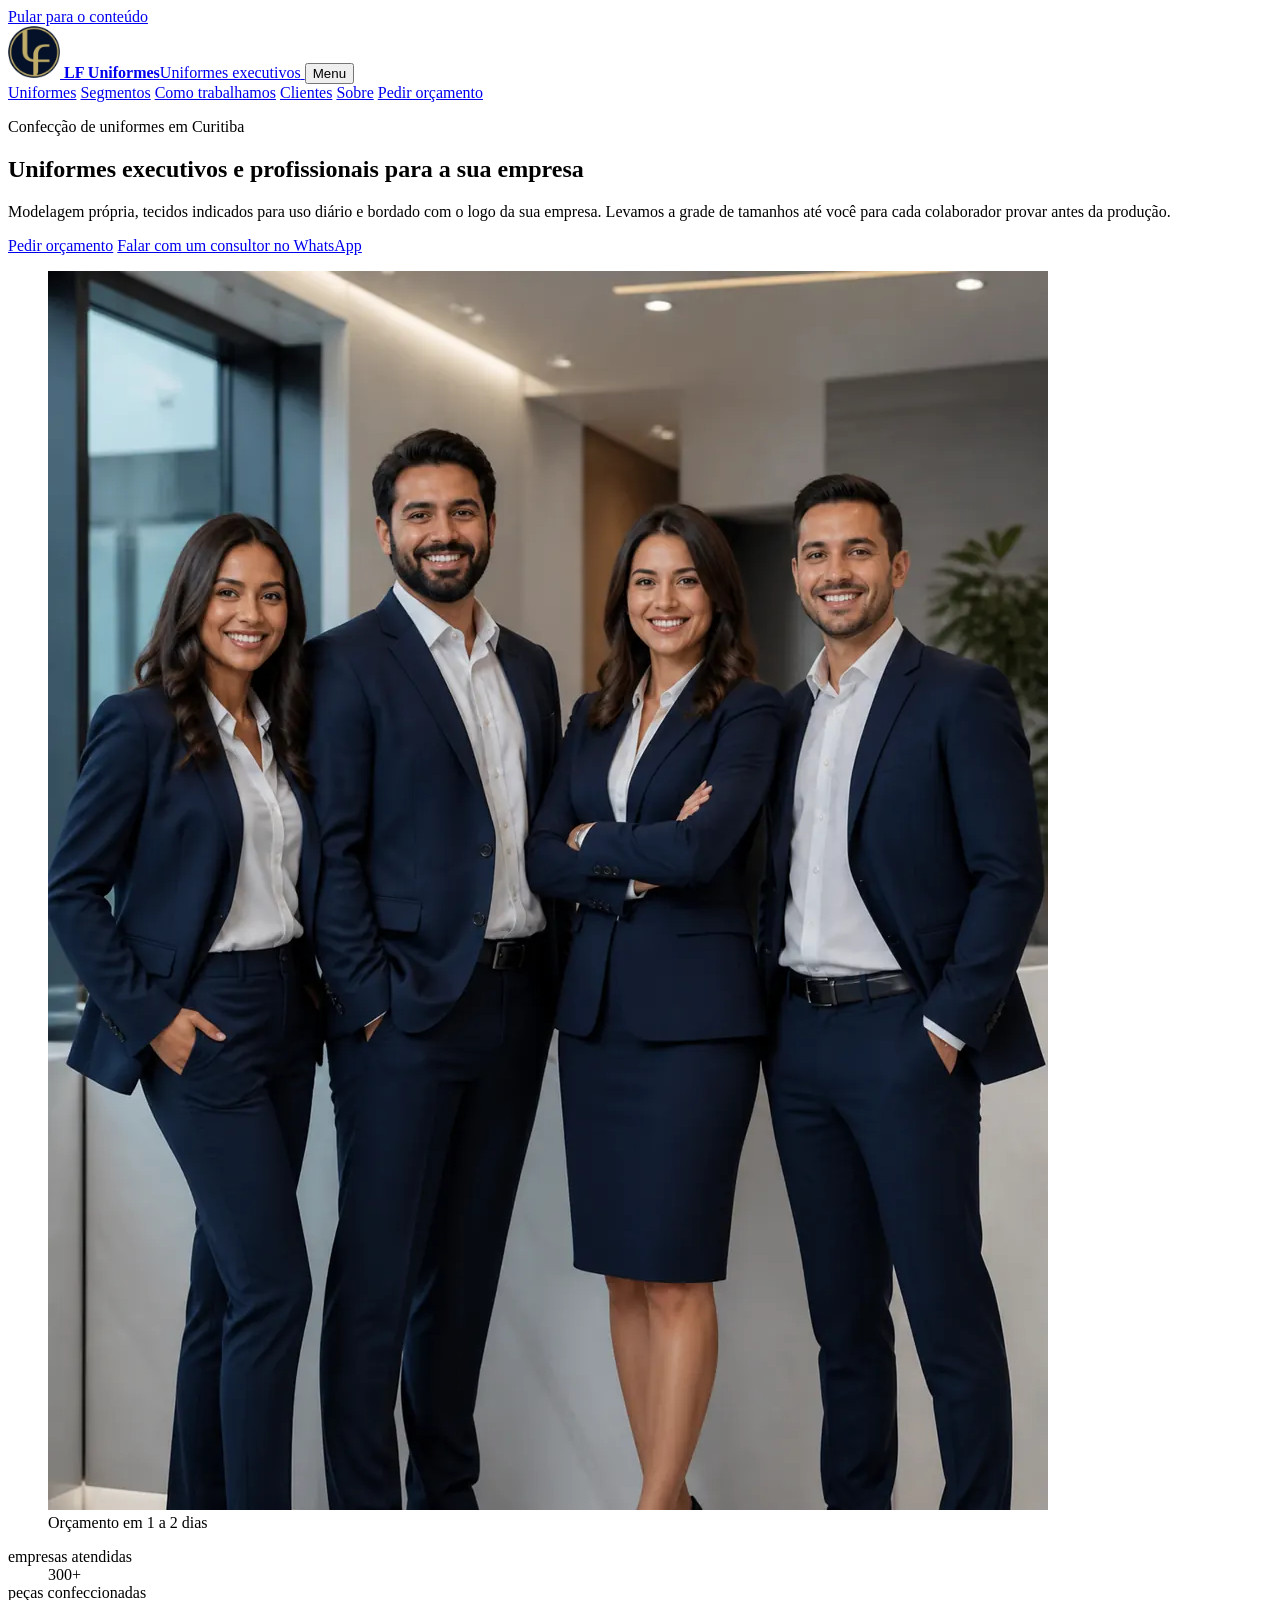
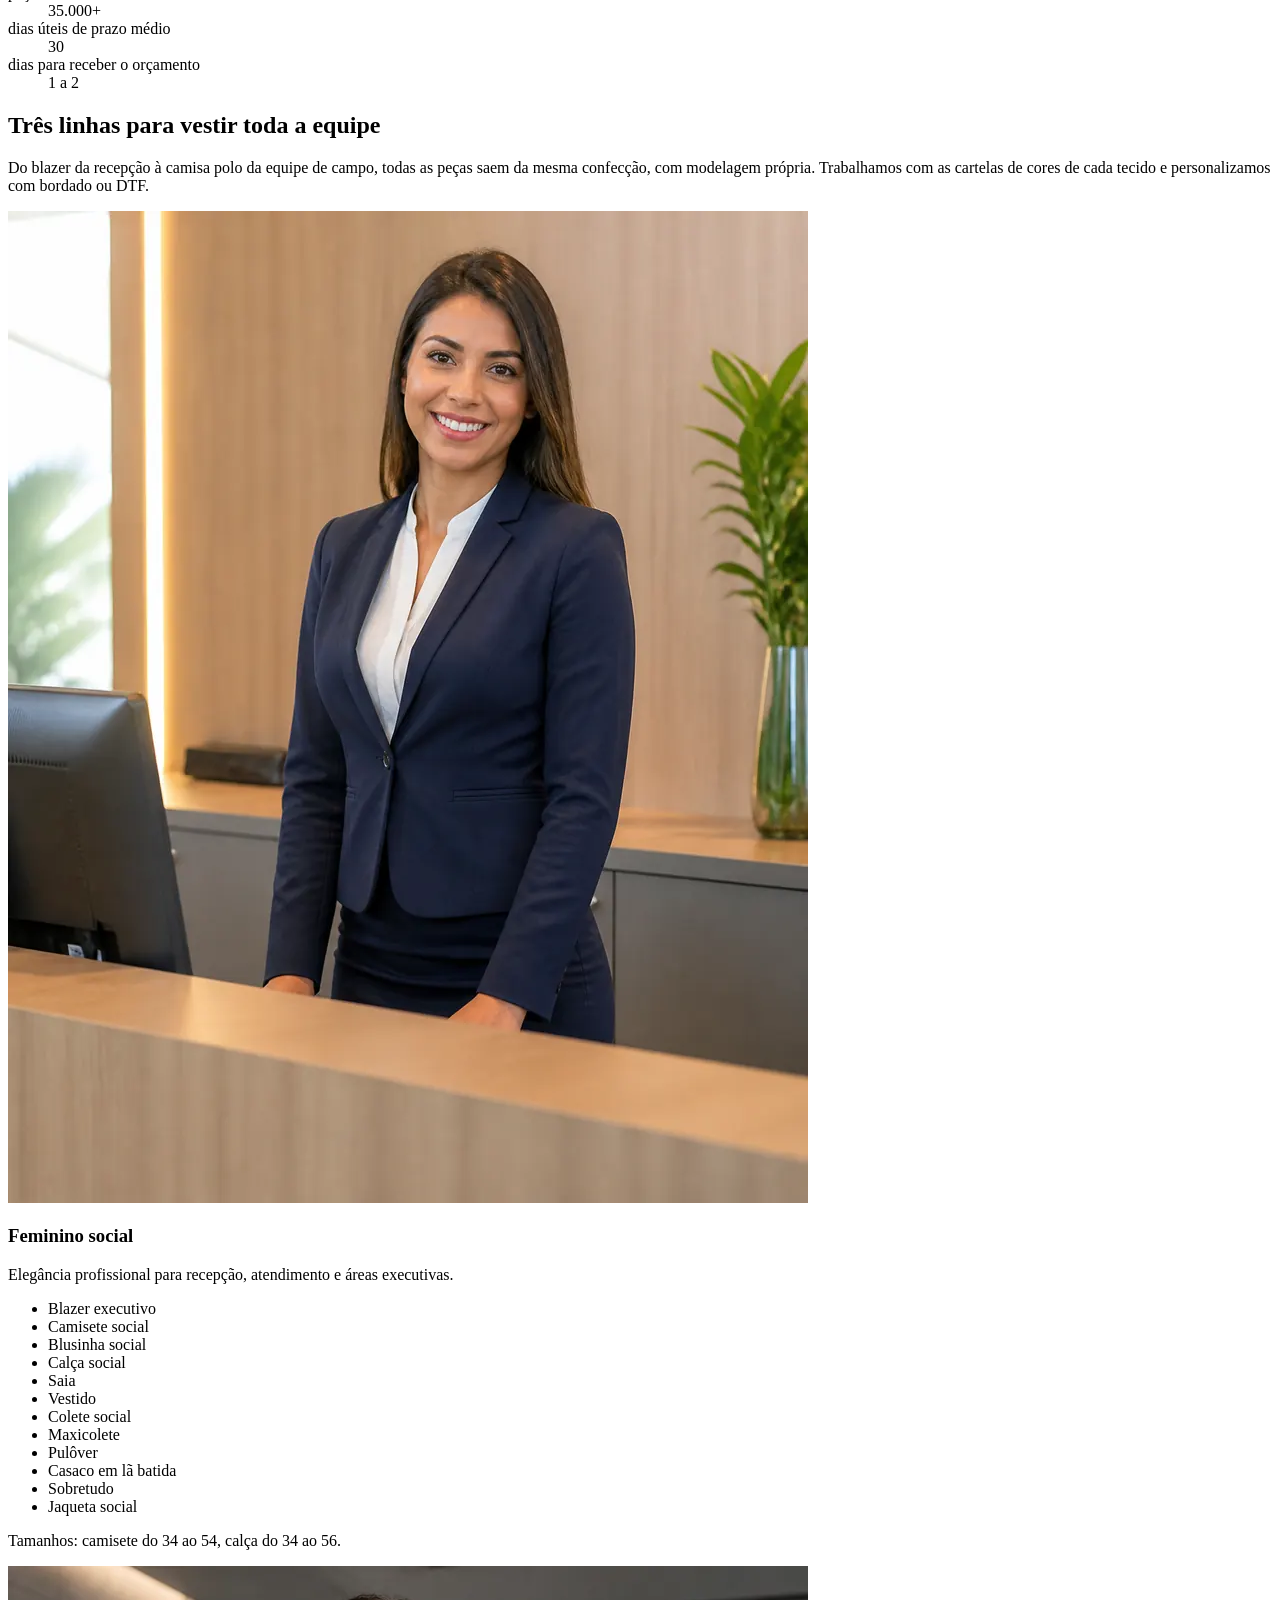
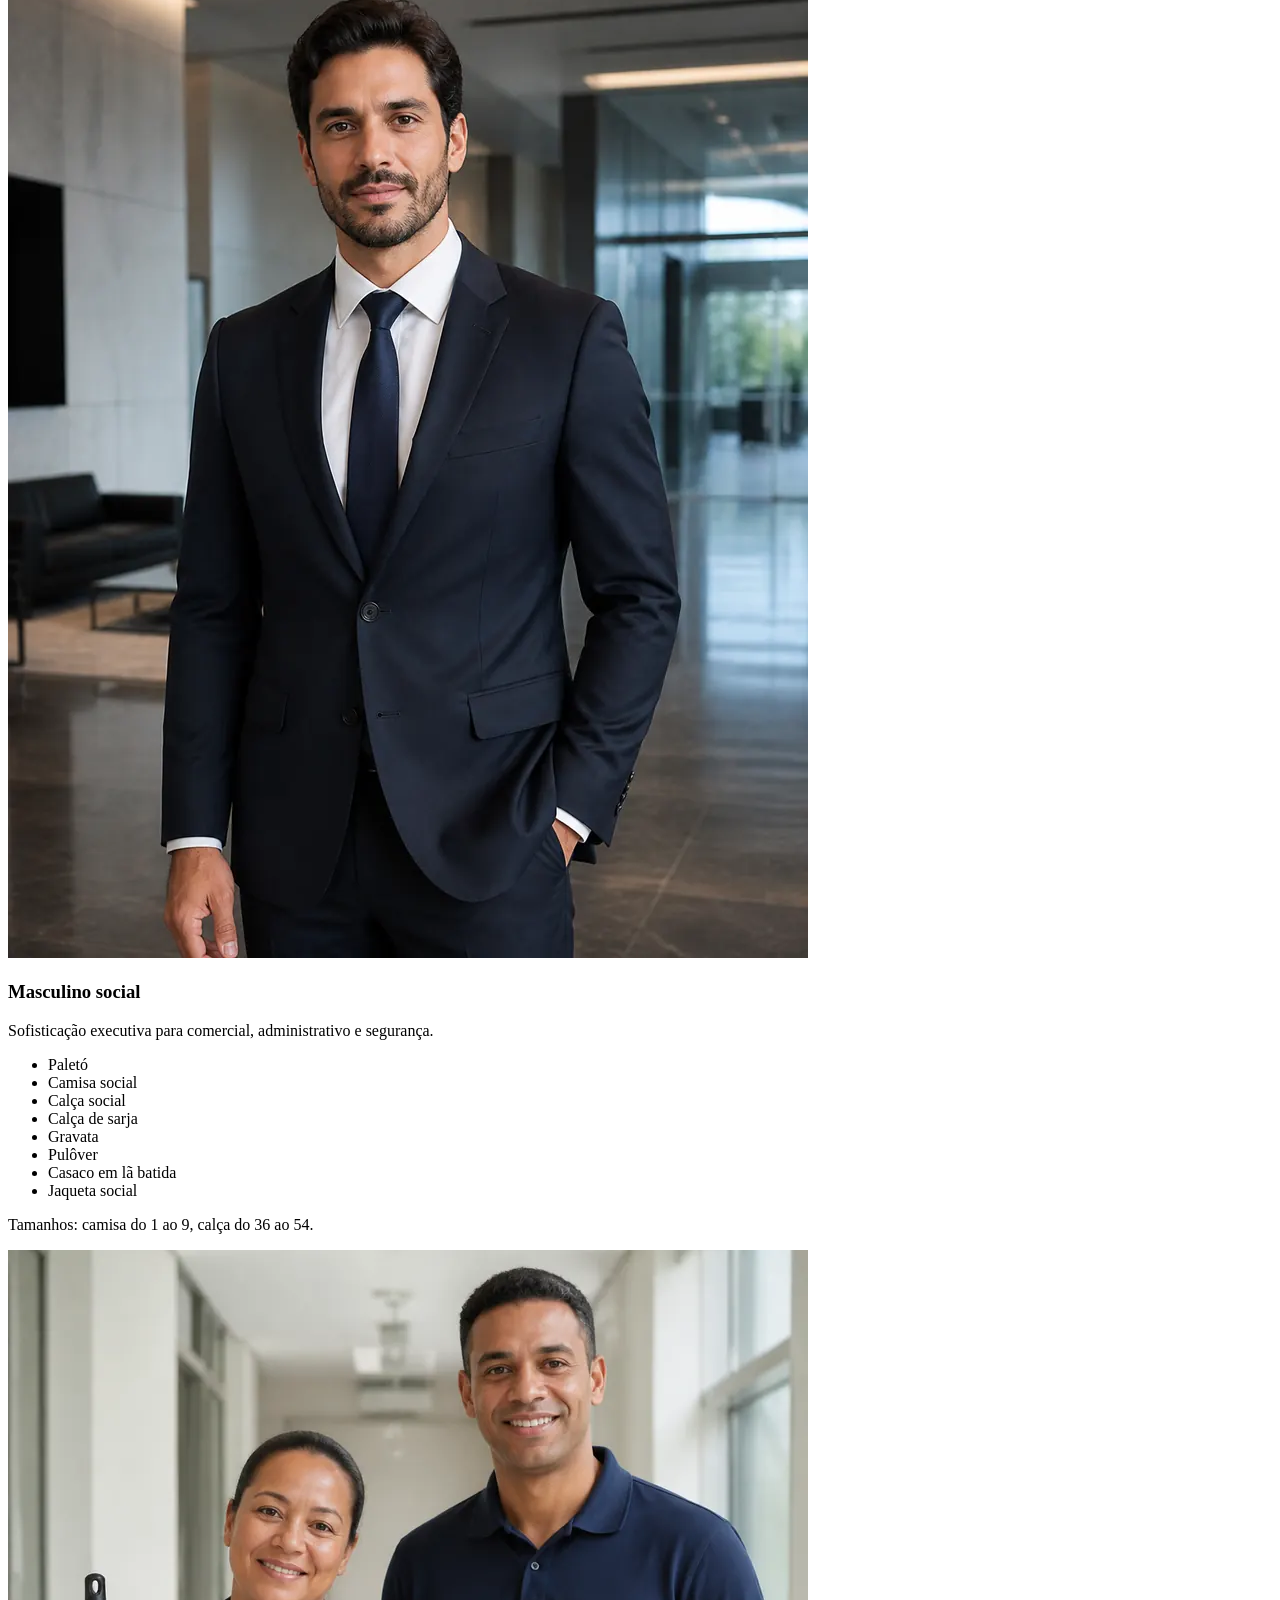
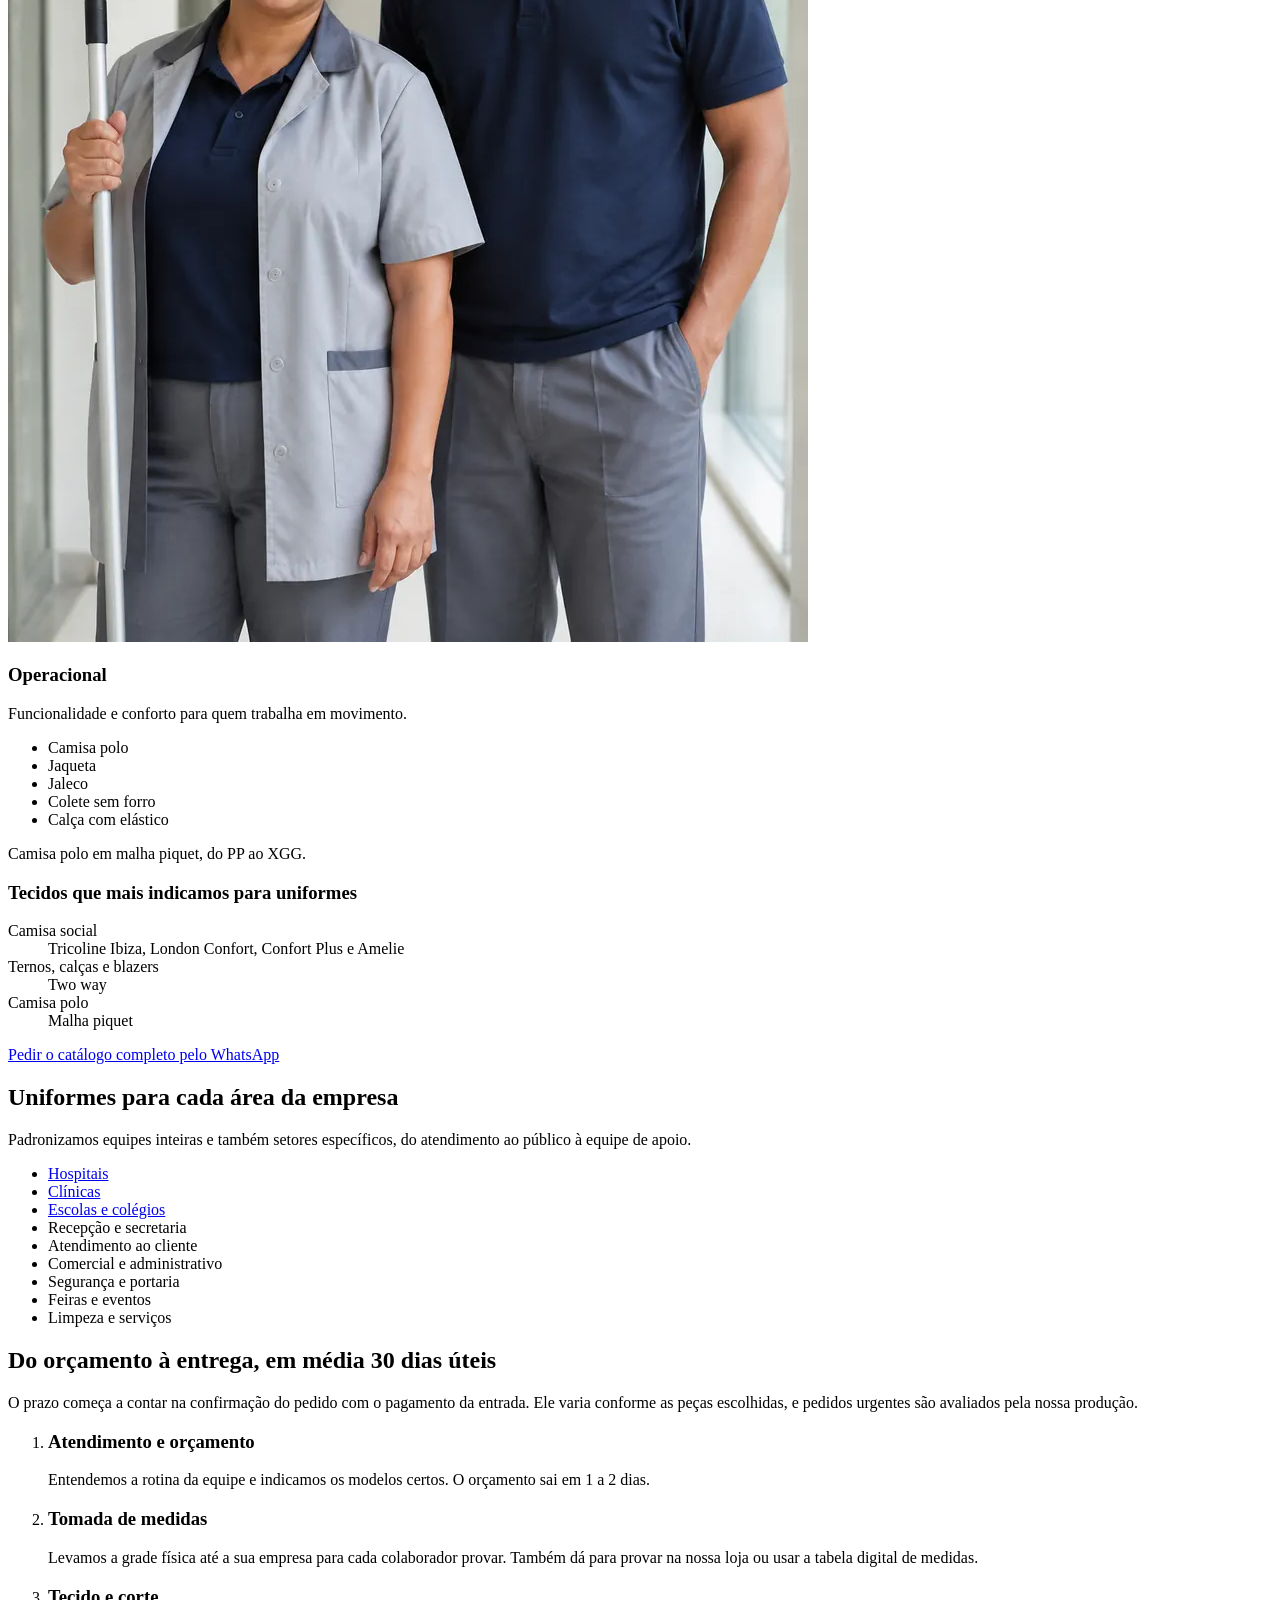
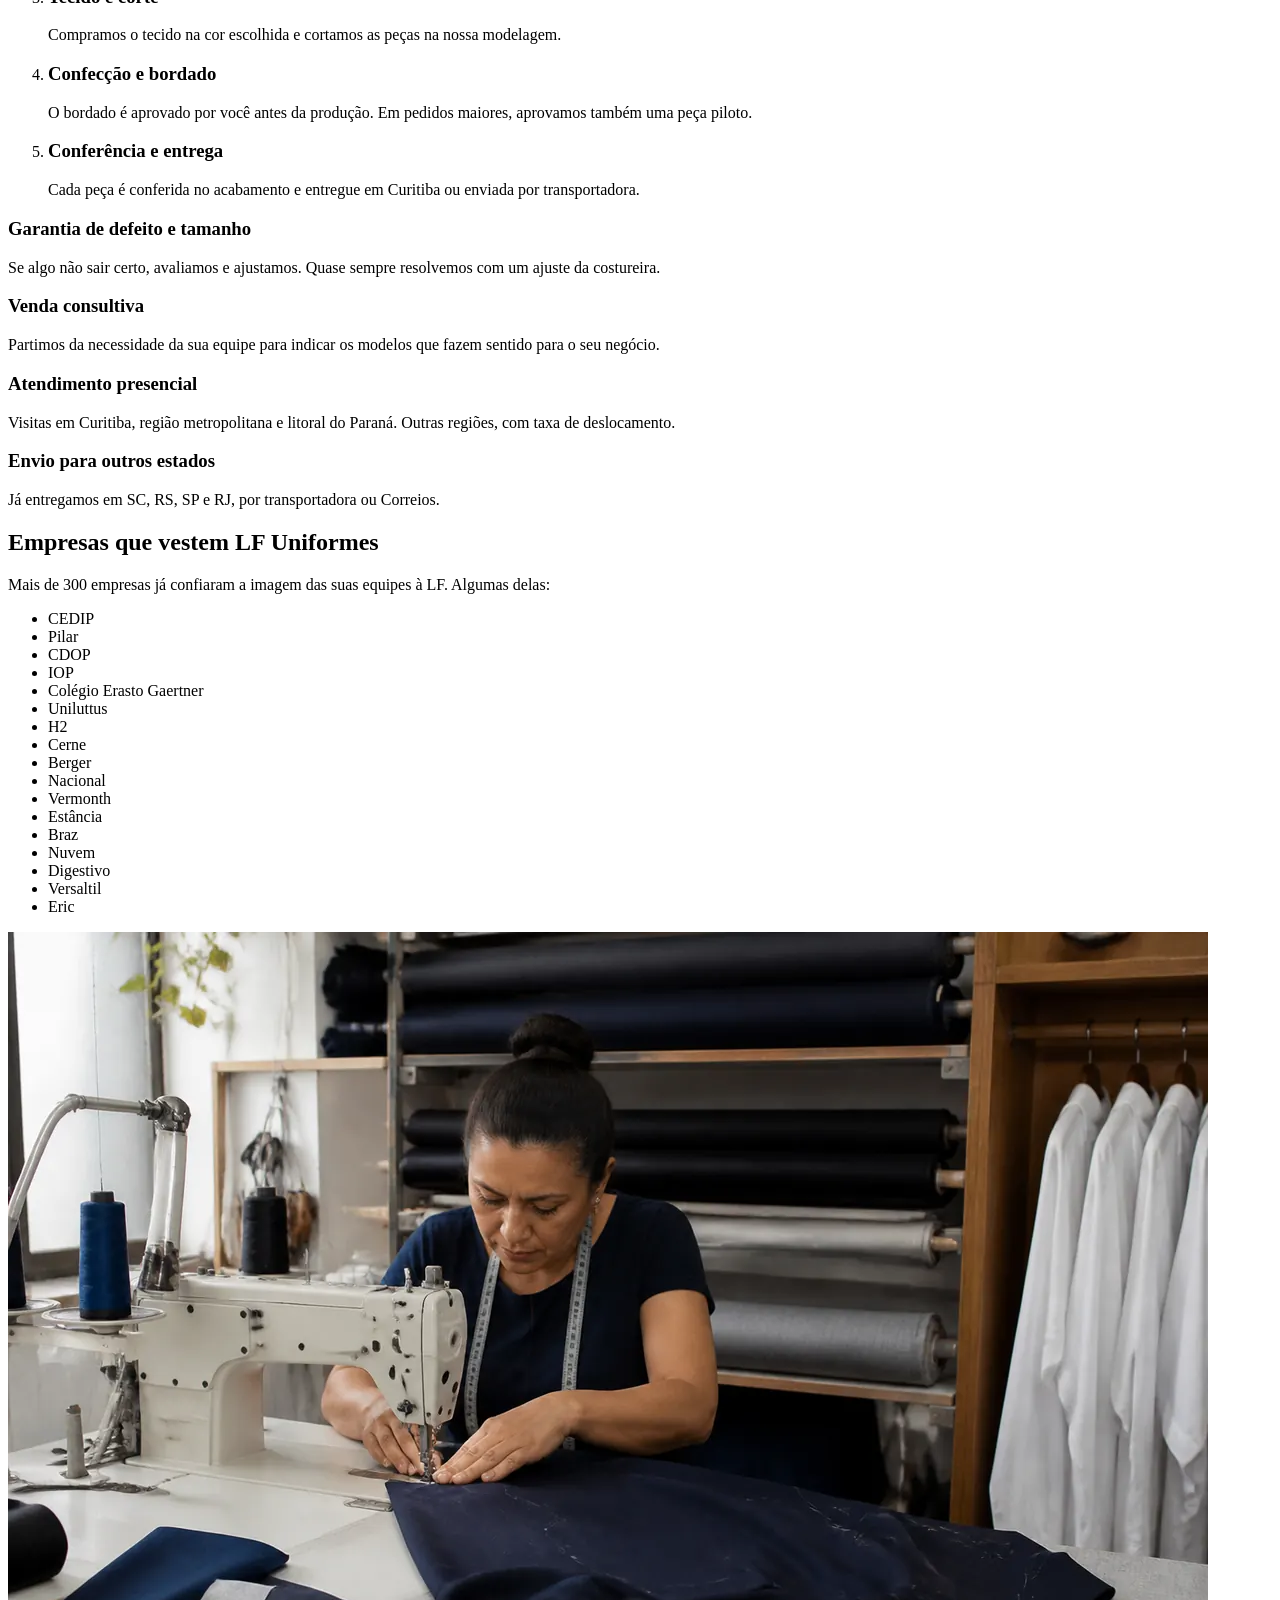
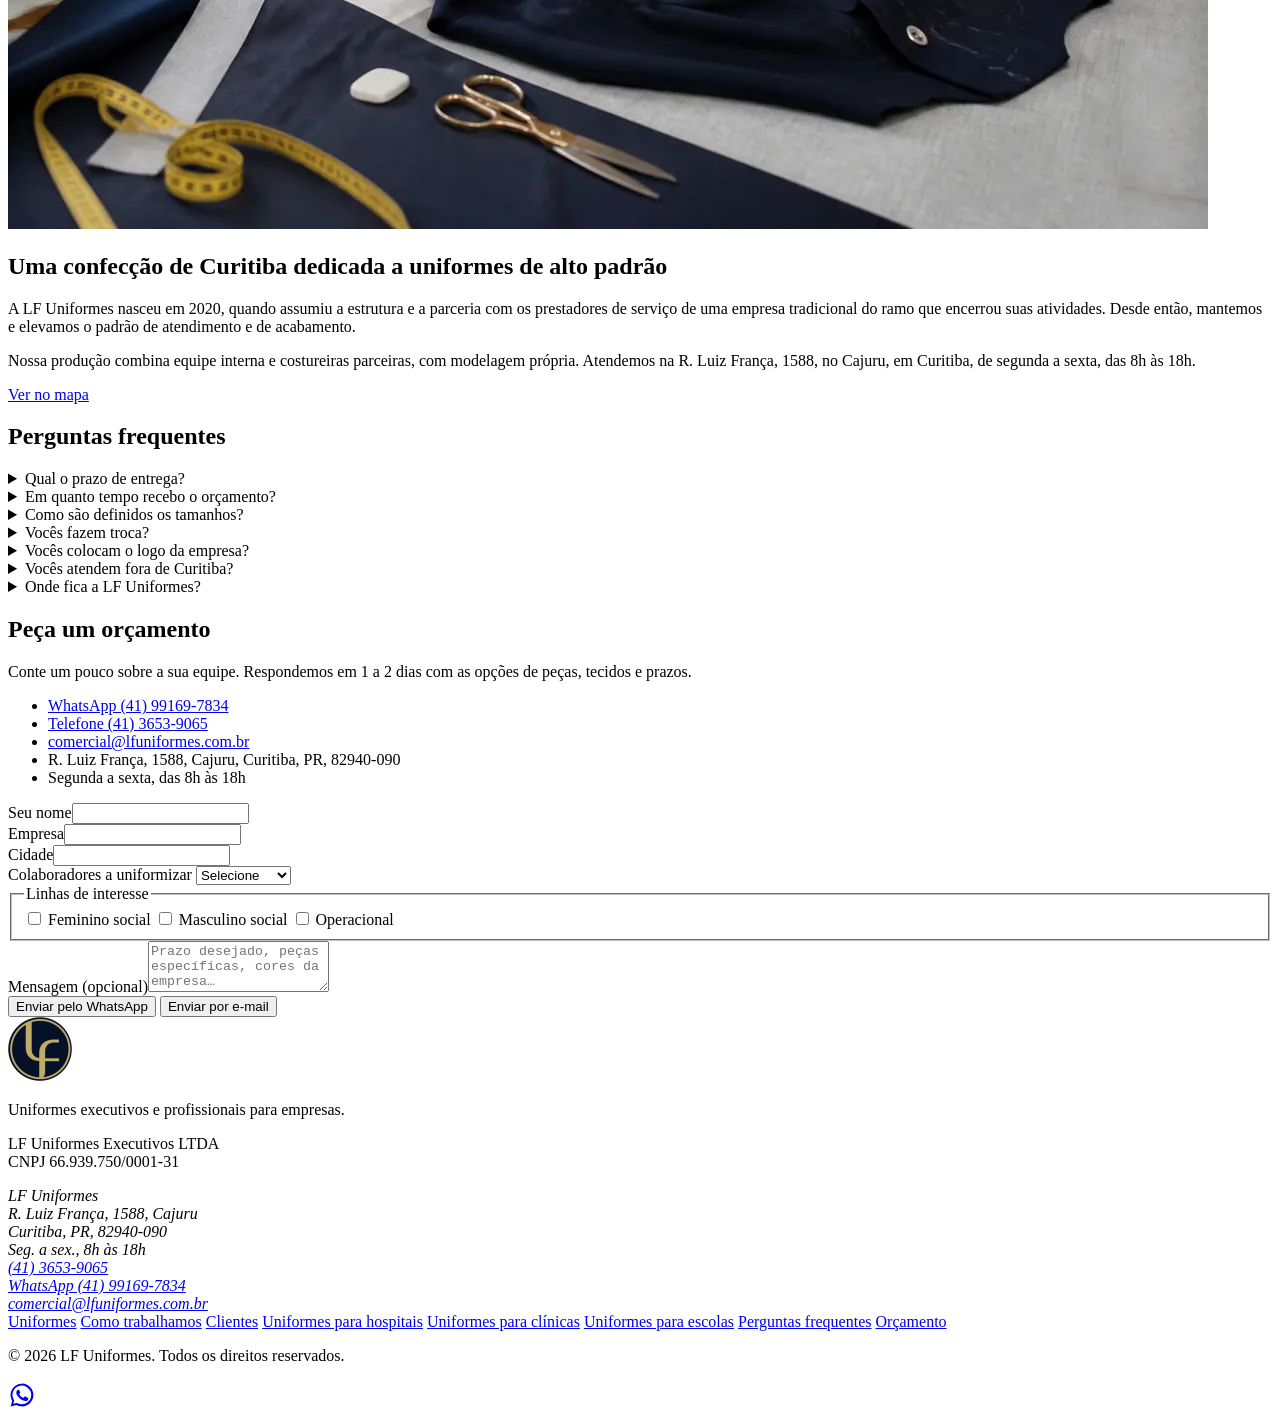
==== site/index.html @ befb83f8 "Código-fonte do site LF Uniformes e geradores - site/: fonte da home (HTML, CSS, JS, imagens) - gera" ====
<!DOCTYPE html>
<html lang="pt-BR">
<head>
  <meta charset="utf-8">
  <meta name="viewport" content="width=device-width, initial-scale=1">
  <title>Uniformes Executivos e Profissionais em Curitiba | LF Uniformes</title>
  <meta name="description" content="Confecção de uniformes executivos e profissionais em Curitiba. Modelagem própria, bordado com prova, medidas tiradas na sua empresa e prazo médio de 30 dias úteis. Orçamento em 1 a 2 dias.">
  <link rel="canonical" href="https://lfuniformes.com.br/">
  <meta name="robots" content="index, follow, max-image-preview:large">
  <meta name="theme-color" content="#051129">

  <meta property="og:type" content="website">
  <meta property="og:locale" content="pt_BR">
  <meta property="og:site_name" content="LF Uniformes">
  <meta property="og:url" content="https://lfuniformes.com.br/">
  <meta property="og:title" content="LF Uniformes | Uniformes executivos e profissionais em Curitiba">
  <meta property="og:description" content="Uniformes sociais e operacionais com modelagem própria e bordado. Medidas tiradas na sua empresa e orçamento em 1 a 2 dias.">
  <meta property="og:image" content="https://lfuniformes.com.br/img/og-image.jpg">
  <meta property="og:image:width" content="1200">
  <meta property="og:image:height" content="630">
  <meta name="twitter:card" content="summary_large_image">

  <link rel="icon" type="image/png" href="/img/favicon.png">
  <link rel="apple-touch-icon" href="/img/apple-touch-icon.png">
  <link rel="preconnect" href="https://fonts.googleapis.com">
  <link rel="preconnect" href="https://fonts.gstatic.com" crossorigin>
  <link href="https://fonts.googleapis.com/css2?family=Archivo:wdth,wght@75..100,400..800&display=swap" rel="stylesheet">
  <link rel="preload" as="image" href="/img/hero.webp" type="image/webp">
  <link rel="stylesheet" href="/assets/css/style.css">

  <script type="application/ld+json">
  {
    "@context": "https://schema.org",
    "@graph": [
      {
        "@type": ["LocalBusiness", "ClothingStore"],
        "@id": "https://lfuniformes.com.br/#empresa",
        "name": "LF Uniformes",
        "legalName": "LF Uniformes Executivos LTDA",
        "taxID": "66.939.750/0001-31",
        "url": "https://lfuniformes.com.br/",
        "logo": "https://lfuniformes.com.br/img/logo.png",
        "image": "https://lfuniformes.com.br/img/og-image.jpg",
        "description": "Confecção de uniformes executivos e profissionais em Curitiba, com modelagem própria, bordado e DTF, tomada de medidas na empresa do cliente e prazo médio de 30 dias úteis.",
        "foundingDate": "2020",
        "founder": {"@type": "Person", "name": "Carlos Alberto dos Santos"},
        "telephone": "+55-41-3653-9065",
        "email": "comercial@lfuniformes.com.br",
        "address": {
          "@type": "PostalAddress",
          "streetAddress": "R. Luiz França, 1588",
          "addressLocality": "Curitiba",
          "addressRegion": "PR",
          "postalCode": "82940-090",
          "addressCountry": "BR"
        },
        "openingHoursSpecification": [{
          "@type": "OpeningHoursSpecification",
          "dayOfWeek": ["Monday", "Tuesday", "Wednesday", "Thursday", "Friday"],
          "opens": "08:00",
          "closes": "18:00"
        }],
        "areaServed": [
          {"@type": "City", "name": "Curitiba"},
          {"@type": "AdministrativeArea", "name": "Região Metropolitana de Curitiba"},
          {"@type": "AdministrativeArea", "name": "Litoral do Paraná"},
          {"@type": "State", "name": "Paraná"},
          {"@type": "State", "name": "Santa Catarina"},
          {"@type": "State", "name": "Rio Grande do Sul"},
          {"@type": "State", "name": "São Paulo"},
          {"@type": "State", "name": "Rio de Janeiro"}
        ],
        "knowsAbout": ["uniformes executivos", "uniformes profissionais", "uniformes para hospitais e clínicas", "uniformes escolares para colaboradores", "camisa social para uniforme", "camisa polo piquet", "bordado em uniformes", "confecção de uniformes"],
        "hasOfferCatalog": {
          "@type": "OfferCatalog",
          "name": "Linhas de uniformes",
          "itemListElement": [
            {"@type": "OfferCatalog", "name": "Feminino social"},
            {"@type": "OfferCatalog", "name": "Masculino social"},
            {"@type": "OfferCatalog", "name": "Operacional"}
          ]
        }
      },
      {
        "@type": "WebSite",
        "@id": "https://lfuniformes.com.br/#site",
        "url": "https://lfuniformes.com.br/",
        "name": "LF Uniformes",
        "inLanguage": "pt-BR",
        "publisher": {"@id": "https://lfuniformes.com.br/#empresa"}
      },
      {
        "@type": "FAQPage",
        "mainEntity": [
          {"@type": "Question", "name": "Qual o prazo de entrega dos uniformes da LF Uniformes?", "acceptedAnswer": {"@type": "Answer", "text": "O prazo médio é de 30 dias úteis, contados a partir da confirmação do pedido e do pagamento da entrada. Ele pode ser menor ou maior conforme as peças escolhidas. Prazos urgentes são avaliados pelo setor de produção."}},
          {"@type": "Question", "name": "Em quanto tempo recebo o orçamento?", "acceptedAnswer": {"@type": "Answer", "text": "Em 1 a 2 dias após o primeiro contato."}},
          {"@type": "Question", "name": "Como são definidos os tamanhos dos uniformes?", "acceptedAnswer": {"@type": "Answer", "text": "Há três opções: a equipe da LF vai até a empresa com uma grade física para os colaboradores provarem, o cliente tira as medidas na loja da LF em Curitiba, ou o próprio cliente escolhe os tamanhos por uma tabela digital de medidas."}},
          {"@type": "Question", "name": "A LF Uniformes faz troca de peças?", "acceptedAnswer": {"@type": "Answer", "text": "Não há troca, porque as peças são personalizadas. A LF dá garantia para defeito e para tamanho: os casos são avaliados e quase sempre resolvidos com ajustes feitos pela costureira."}},
          {"@type": "Question", "name": "A LF Uniformes coloca o logo da empresa nos uniformes?", "acceptedAnswer": {"@type": "Answer", "text": "Sim, com bordado ou DTF. O bordado passa por uma prova para aprovação antes da produção. Em pedidos maiores, também é feita uma peça piloto."}},
          {"@type": "Question", "name": "A LF Uniformes atende fora de Curitiba?", "acceptedAnswer": {"@type": "Answer", "text": "O atendimento presencial cobre Curitiba, a região metropolitana e o litoral do Paraná; outras regiões têm taxa de deslocamento. As entregas são feitas por transportadora ou Correios, já atendendo Santa Catarina, Rio Grande do Sul, São Paulo e Rio de Janeiro. O frete é cobrado conforme a região."}},
          {"@type": "Question", "name": "Onde fica a LF Uniformes?", "acceptedAnswer": {"@type": "Answer", "text": "Na R. Luiz França, 1588, Cajuru, Curitiba, PR, CEP 82940-090. Atendimento de segunda a sexta, das 8h às 18h."}}
        ]
      }
    ]
  }
  </script>
</head>
<body>
  <a class="skip" href="#conteudo">Pular para o conteúdo</a>

  <header class="topo">
    <div class="topo__in">
      <a href="/" class="marca" aria-label="LF Uniformes, página inicial">
        <img src="/img/logo.png" alt="" width="52" height="52">
        <span class="marca__nome"><strong>LF Uniformes</strong><span>Uniformes executivos</span></span>
      </a>
      <button class="menu-btn" aria-expanded="false" aria-controls="menu">Menu</button>
      <nav id="menu" class="nav" aria-label="Principal">
        <a href="#linhas">Uniformes</a>
        <a href="#segmentos">Segmentos</a>
        <a href="#como-trabalhamos">Como trabalhamos</a>
        <a href="#clientes">Clientes</a>
        <a href="#sobre">Sobre</a>
        <a href="#orcamento" class="btn btn--sm">Pedir orçamento</a>
      </nav>
    </div>
  </header>

  <main id="conteudo">

    <section class="hero">
      <div class="hero__txt">
        <p class="hero__local">Confecção de uniformes em Curitiba</p>
        <h1>Uniformes executivos e profissionais para a sua empresa</h1>
        <p class="hero__sub">Modelagem própria, tecidos indicados para uso diário e bordado com o logo da sua empresa. Levamos a grade de tamanhos até você para cada colaborador provar antes da produção.</p>
        <div class="hero__ctas">
          <a class="btn" href="#orcamento">Pedir orçamento</a>
          <a class="btn btn--linha" href="https://wa.me/5541991697834?text=Oi%2C%20vim%20pelo%20site!%20Gostaria%20de%20falar%20com%20um%20consultor." target="_blank" rel="noopener" data-wa="hero">Falar com um consultor no WhatsApp</a>
        </div>
      </div>
      <figure class="hero__img">
        <img src="/img/hero.webp" alt="Equipe de profissionais com uniformes executivos azul-marinho" width="1000" height="1239" fetchpriority="high" decoding="async">
        <figcaption class="etiqueta">
          <span class="etiqueta__furo" aria-hidden="true"></span>
          Orçamento em 1 a 2 dias
        </figcaption>
      </figure>
    </section>

    <section class="fita" aria-label="LF Uniformes em números">
      <div class="fita__regua" aria-hidden="true"></div>
      <dl class="fita__dados">
        <div><dt>empresas atendidas</dt><dd>300+</dd></div>
        <div><dt>peças confeccionadas</dt><dd>35.000+</dd></div>
        <div><dt>dias úteis de prazo médio</dt><dd>30</dd></div>
        <div><dt>dias para receber o orçamento</dt><dd>1 a 2</dd></div>
      </dl>
    </section>

    <section id="linhas" class="secao">
      <div class="secao__cab">
        <h2>Três linhas para vestir toda a equipe</h2>
        <p>Do blazer da recepção à camisa polo da equipe de campo, todas as peças saem da mesma confecção, com modelagem própria. Trabalhamos com as cartelas de cores de cada tecido e personalizamos com bordado ou DTF.</p>
      </div>
      <div class="linhas">
        <article class="linha">
          <img src="/img/feminino.webp" alt="Recepcionista com uniforme social feminino: blazer azul-marinho e blusa branca" loading="lazy" decoding="async" width="800" height="992">
          <h3>Feminino social</h3>
          <p>Elegância profissional para recepção, atendimento e áreas executivas.</p>
          <ul class="pecas">
            <li>Blazer executivo</li><li>Camisete social</li><li>Blusinha social</li><li>Calça social</li><li>Saia</li><li>Vestido</li><li>Colete social</li><li>Maxicolete</li><li>Pulôver</li><li>Casaco em lã batida</li><li>Sobretudo</li><li>Jaqueta social</li>
          </ul>
          <p class="ficha">Tamanhos: camisete do 34 ao 54, calça do 34 ao 56.</p>
        </article>
        <article class="linha">
          <img src="/img/masculino.webp" alt="Profissional com uniforme social masculino: paletó, camisa branca e gravata" loading="lazy" decoding="async" width="800" height="992">
          <h3>Masculino social</h3>
          <p>Sofisticação executiva para comercial, administrativo e segurança.</p>
          <ul class="pecas">
            <li>Paletó</li><li>Camisa social</li><li>Calça social</li><li>Calça de sarja</li><li>Gravata</li><li>Pulôver</li><li>Casaco em lã batida</li><li>Jaqueta social</li>
          </ul>
          <p class="ficha">Tamanhos: camisa do 1 ao 9, calça do 36 ao 54.</p>
        </article>
        <article class="linha">
          <img src="/img/operacional.webp" alt="Equipe de serviços com uniforme operacional: camisa polo e jaleco" loading="lazy" decoding="async" width="800" height="992">
          <h3>Operacional</h3>
          <p>Funcionalidade e conforto para quem trabalha em movimento.</p>
          <ul class="pecas">
            <li>Camisa polo</li><li>Jaqueta</li><li>Jaleco</li><li>Colete sem forro</li><li>Calça com elástico</li>
          </ul>
          <p class="ficha">Camisa polo em malha piquet, do PP ao XGG.</p>
        </article>
      </div>

      <div class="tecidos">
        <h3>Tecidos que mais indicamos para uniformes</h3>
        <dl>
          <div><dt>Camisa social</dt><dd>Tricoline Ibiza, London Confort, Confort Plus e Amelie</dd></div>
          <div><dt>Ternos, calças e blazers</dt><dd>Two way</dd></div>
          <div><dt>Camisa polo</dt><dd>Malha piquet</dd></div>
        </dl>
      </div>
      <p class="secao__acao"><a class="link" href="https://wa.me/5541991697834?text=Oi%2C%20vim%20pelo%20site!%20Gostaria%20de%20mais%20informa%C3%A7%C3%B5es%20para%20or%C3%A7amento." target="_blank" rel="noopener" data-wa="linhas">Pedir o catálogo completo pelo WhatsApp</a></p>
    </section>

    <section id="segmentos" class="secao secao--escura">
      <div class="segmentos">
        <div>
          <h2>Uniformes para cada área da empresa</h2>
          <p>Padronizamos equipes inteiras e também setores específicos, do atendimento ao público à equipe de apoio.</p>
        </div>
        <ul class="segmentos__lista">
          <li><a href="/uniformes-para-hospitais/">Hospitais</a></li>
          <li><a href="/uniformes-para-clinicas/">Clínicas</a></li>
          <li><a href="/uniformes-para-escolas/">Escolas e colégios</a></li>
          <li>Recepção e secretaria</li>
          <li>Atendimento ao cliente</li>
          <li>Comercial e administrativo</li>
          <li>Segurança e portaria</li>
          <li>Feiras e eventos</li>
          <li>Limpeza e serviços</li>
        </ul>
      </div>
    </section>

    <section id="como-trabalhamos" class="secao">
      <div class="secao__cab">
        <h2>Do orçamento à entrega, em média 30 dias úteis</h2>
        <p>O prazo começa a contar na confirmação do pedido com o pagamento da entrada. Ele varia conforme as peças escolhidas, e pedidos urgentes são avaliados pela nossa produção.</p>
      </div>
      <ol class="costura">
        <li><h3>Atendimento e orçamento</h3><p>Entendemos a rotina da equipe e indicamos os modelos certos. O orçamento sai em 1 a 2 dias.</p></li>
        <li><h3>Tomada de medidas</h3><p>Levamos a grade física até a sua empresa para cada colaborador provar. Também dá para provar na nossa loja ou usar a tabela digital de medidas.</p></li>
        <li><h3>Tecido e corte</h3><p>Compramos o tecido na cor escolhida e cortamos as peças na nossa modelagem.</p></li>
        <li><h3>Confecção e bordado</h3><p>O bordado é aprovado por você antes da produção. Em pedidos maiores, aprovamos também uma peça piloto.</p></li>
        <li><h3>Conferência e entrega</h3><p>Cada peça é conferida no acabamento e entregue em Curitiba ou enviada por transportadora.</p></li>
      </ol>

      <div class="diferenciais">
        <div><h3>Garantia de defeito e tamanho</h3><p>Se algo não sair certo, avaliamos e ajustamos. Quase sempre resolvemos com um ajuste da costureira.</p></div>
        <div><h3>Venda consultiva</h3><p>Partimos da necessidade da sua equipe para indicar os modelos que fazem sentido para o seu negócio.</p></div>
        <div><h3>Atendimento presencial</h3><p>Visitas em Curitiba, região metropolitana e litoral do Paraná. Outras regiões, com taxa de deslocamento.</p></div>
        <div><h3>Envio para outros estados</h3><p>Já entregamos em SC, RS, SP e RJ, por transportadora ou Correios.</p></div>
      </div>
    </section>

    <section id="clientes" class="secao secao--clara">
      <div class="secao__cab">
        <h2>Empresas que vestem LF Uniformes</h2>
        <p>Mais de 300 empresas já confiaram a imagem das suas equipes à LF. Algumas delas:</p>
      </div>
      <ul class="logos">
        <li>CEDIP</li>
        <li>Pilar</li>
        <li>CDOP</li>
        <li>IOP</li>
        <li>Colégio Erasto Gaertner</li>
        <li>Uniluttus</li>
        <li>H2</li>
        <li>Cerne</li>
        <li>Berger</li>
        <li>Nacional</li>
        <li>Vermonth</li>
        <li>Estância</li>
        <li>Braz</li>
        <li>Nuvem</li>
        <li>Digestivo</li>
        <li>Versaltil</li>
        <li>Eric</li>
      </ul>
    </section>

    <section id="sobre" class="secao">
      <div class="sobre">
        <img src="/img/confeccao.webp" alt="Costureira confeccionando um blazer azul-marinho em oficina de uniformes" loading="lazy" decoding="async" width="1200" height="897">
        <div>
          <h2>Uma confecção de Curitiba dedicada a uniformes de alto padrão</h2>
          <p>A LF Uniformes nasceu em 2020, quando assumiu a estrutura e a parceria com os prestadores de serviço de uma empresa tradicional do ramo que encerrou suas atividades. Desde então, mantemos e elevamos o padrão de atendimento e de acabamento.</p>
          <p>Nossa produção combina equipe interna e costureiras parceiras, com modelagem própria. Atendemos na R. Luiz França, 1588, no Cajuru, em Curitiba, de segunda a sexta, das 8h às 18h.</p>
          <a class="link" href="https://www.google.com/maps/search/?api=1&query=LF+Uniformes+R.+Luiz+Fran%C3%A7a+1588+Cajuru+Curitiba+PR" target="_blank" rel="noopener">Ver no mapa</a>
        </div>
      </div>
    </section>

    <section id="perguntas" class="secao secao--clara">
      <div class="secao__cab">
        <h2>Perguntas frequentes</h2>
      </div>
      <div class="faq">
        <details><summary>Qual o prazo de entrega?</summary><p>O prazo médio é de 30 dias úteis, contados a partir da confirmação do pedido e do pagamento da entrada. Ele pode ser menor ou maior conforme as peças escolhidas. Prazos urgentes são avaliados pela nossa produção.</p></details>
        <details><summary>Em quanto tempo recebo o orçamento?</summary><p>Em 1 a 2 dias após o primeiro contato.</p></details>
        <details><summary>Como são definidos os tamanhos?</summary><p>Há três opções: vamos até a sua empresa com uma grade física para os colaboradores provarem, a equipe prova na nossa loja em Curitiba, ou você escolhe os tamanhos pela nossa tabela digital de medidas.</p></details>
        <details><summary>Vocês fazem troca?</summary><p>Não fazemos troca, porque as peças são personalizadas. Damos garantia para defeito e para tamanho: avaliamos cada caso e quase sempre resolvemos com um ajuste da costureira.</p></details>
        <details><summary>Vocês colocam o logo da empresa?</summary><p>Sim, com bordado ou DTF. O bordado passa por uma prova para sua aprovação antes da produção. Em pedidos maiores, também fazemos uma peça piloto.</p></details>
        <details><summary>Vocês atendem fora de Curitiba?</summary><p>O atendimento presencial cobre Curitiba, a região metropolitana e o litoral do Paraná; outras regiões têm taxa de deslocamento. Enviamos por transportadora ou Correios e já entregamos em SC, RS, SP e RJ. O frete é cobrado conforme a região.</p></details>
        <details><summary>Onde fica a LF Uniformes?</summary><p>Na R. Luiz França, 1588, Cajuru, Curitiba, PR, CEP 82940-090. Atendemos de segunda a sexta, das 8h às 18h.</p></details>
      </div>
    </section>

    <section id="orcamento" class="secao secao--escura">
      <div class="contato">
        <div>
          <h2>Peça um orçamento</h2>
          <p>Conte um pouco sobre a sua equipe. Respondemos em 1 a 2 dias com as opções de peças, tecidos e prazos.</p>
          <ul class="contato__dados">
            <li><a href="https://wa.me/5541991697834?text=Oi%2C%20vim%20pelo%20site!%20Gostaria%20de%20solicitar%20um%20or%C3%A7amento." target="_blank" rel="noopener" data-wa="contato">WhatsApp (41) 99169-7834</a></li>
            <li><a href="tel:+554136539065">Telefone (41) 3653-9065</a></li>
            <li><a href="mailto:comercial@lfuniformes.com.br">comercial@lfuniformes.com.br</a></li>
            <li>R. Luiz França, 1588, Cajuru, Curitiba, PR, 82940-090</li>
            <li>Segunda a sexta, das 8h às 18h</li>
          </ul>
        </div>
        <form class="form" id="form-orcamento" novalidate>
          <div class="campo"><label for="f-nome">Seu nome</label><input id="f-nome" name="nome" autocomplete="name" required></div>
          <div class="campo"><label for="f-empresa">Empresa</label><input id="f-empresa" name="empresa" autocomplete="organization" required></div>
          <div class="campo campo--meia"><label for="f-cidade">Cidade</label><input id="f-cidade" name="cidade" autocomplete="address-level2"></div>
          <div class="campo campo--meia"><label for="f-qtd">Colaboradores a uniformizar</label>
            <select id="f-qtd" name="qtd">
              <option value="">Selecione</option>
              <option>Até 10</option><option>11 a 50</option><option>51 a 200</option><option>Mais de 200</option>
            </select>
          </div>
          <fieldset class="campo">
            <legend>Linhas de interesse</legend>
            <label class="check"><input type="checkbox" name="linha" value="Feminino social"> Feminino social</label>
            <label class="check"><input type="checkbox" name="linha" value="Masculino social"> Masculino social</label>
            <label class="check"><input type="checkbox" name="linha" value="Operacional"> Operacional</label>
          </fieldset>
          <div class="campo"><label for="f-msg">Mensagem (opcional)</label><textarea id="f-msg" name="mensagem" rows="3" placeholder="Prazo desejado, peças específicas, cores da empresa…"></textarea></div>
          <p class="form__erro" id="form-erro" role="alert" hidden></p>
          <div class="form__acoes">
            <button type="submit" class="btn btn--claro" data-canal="whatsapp">Enviar pelo WhatsApp</button>
            <button type="submit" class="btn btn--linha-clara" data-canal="email">Enviar por e-mail</button>
          </div>
        </form>
      </div>
    </section>
  </main>

  <footer class="rodape">
    <div class="rodape__in">
      <div>
        <img class="rodape__logo" src="/img/logo.png" alt="LF Uniformes" width="64" height="64" loading="lazy">
        <p>Uniformes executivos e profissionais para empresas.</p>
        <p class="rodape__cnpj">LF Uniformes Executivos LTDA<br>CNPJ 66.939.750/0001-31</p>
      </div>
      <address>
        LF Uniformes<br>
        R. Luiz França, 1588, Cajuru<br>
        Curitiba, PR, 82940-090<br>
        Seg. a sex., 8h às 18h<br>
        <a href="tel:+554136539065">(41) 3653-9065</a><br>
        <a href="https://wa.me/5541991697834" target="_blank" rel="noopener" data-wa="rodape">WhatsApp (41) 99169-7834</a><br>
        <a href="mailto:comercial@lfuniformes.com.br">comercial@lfuniformes.com.br</a>
      </address>
      <nav aria-label="Rodapé">
        <a href="#linhas">Uniformes</a>
        <a href="#como-trabalhamos">Como trabalhamos</a>
        <a href="#clientes">Clientes</a>
        <a href="/uniformes-para-hospitais/">Uniformes para hospitais</a>
        <a href="/uniformes-para-clinicas/">Uniformes para clínicas</a>
        <a href="/uniformes-para-escolas/">Uniformes para escolas</a>
        <a href="#perguntas">Perguntas frequentes</a>
        <a href="#orcamento">Orçamento</a>
      </nav>
    </div>
    <p class="rodape__fim">© <span id="ano">2026</span> LF Uniformes. Todos os direitos reservados.</p>
  </footer>

  <a class="wa-flutuante" href="https://wa.me/5541991697834?text=Oi%2C%20vim%20pelo%20site!%20Gostaria%20de%20solicitar%20um%20or%C3%A7amento." target="_blank" rel="noopener" data-wa="flutuante" aria-label="Falar com a LF Uniformes no WhatsApp">
    <svg viewBox="0 0 32 32" width="28" height="28" aria-hidden="true"><path fill="currentColor" d="M16 3a13 13 0 0 0-11.2 19.6L3 29l6.6-1.7A13 13 0 1 0 16 3zm0 23.7c-2 0-3.9-.5-5.6-1.5l-.4-.2-3.9 1 1-3.8-.3-.4A10.7 10.7 0 1 1 16 26.7zm5.9-8c-.3-.2-1.9-1-2.2-1.1-.3-.1-.5-.2-.7.2l-1 1.2c-.2.2-.4.2-.7.1a8.8 8.8 0 0 1-4.4-3.8c-.3-.6.3-.5 1-1.7.1-.2 0-.4 0-.6l-1-2.4c-.3-.6-.5-.5-.7-.5h-.6c-.2 0-.6.1-.9.4-.3.3-1.2 1.1-1.2 2.8s1.2 3.2 1.4 3.5c.2.2 2.4 3.7 5.8 5.2 2.2.9 3 1 4.1.8.7-.1 1.9-.8 2.2-1.5.3-.8.3-1.4.2-1.5-.1-.2-.3-.3-.6-.4z"/></svg>
  </a>

  <script src="/assets/js/main.js" defer></script>
</body>
</html>
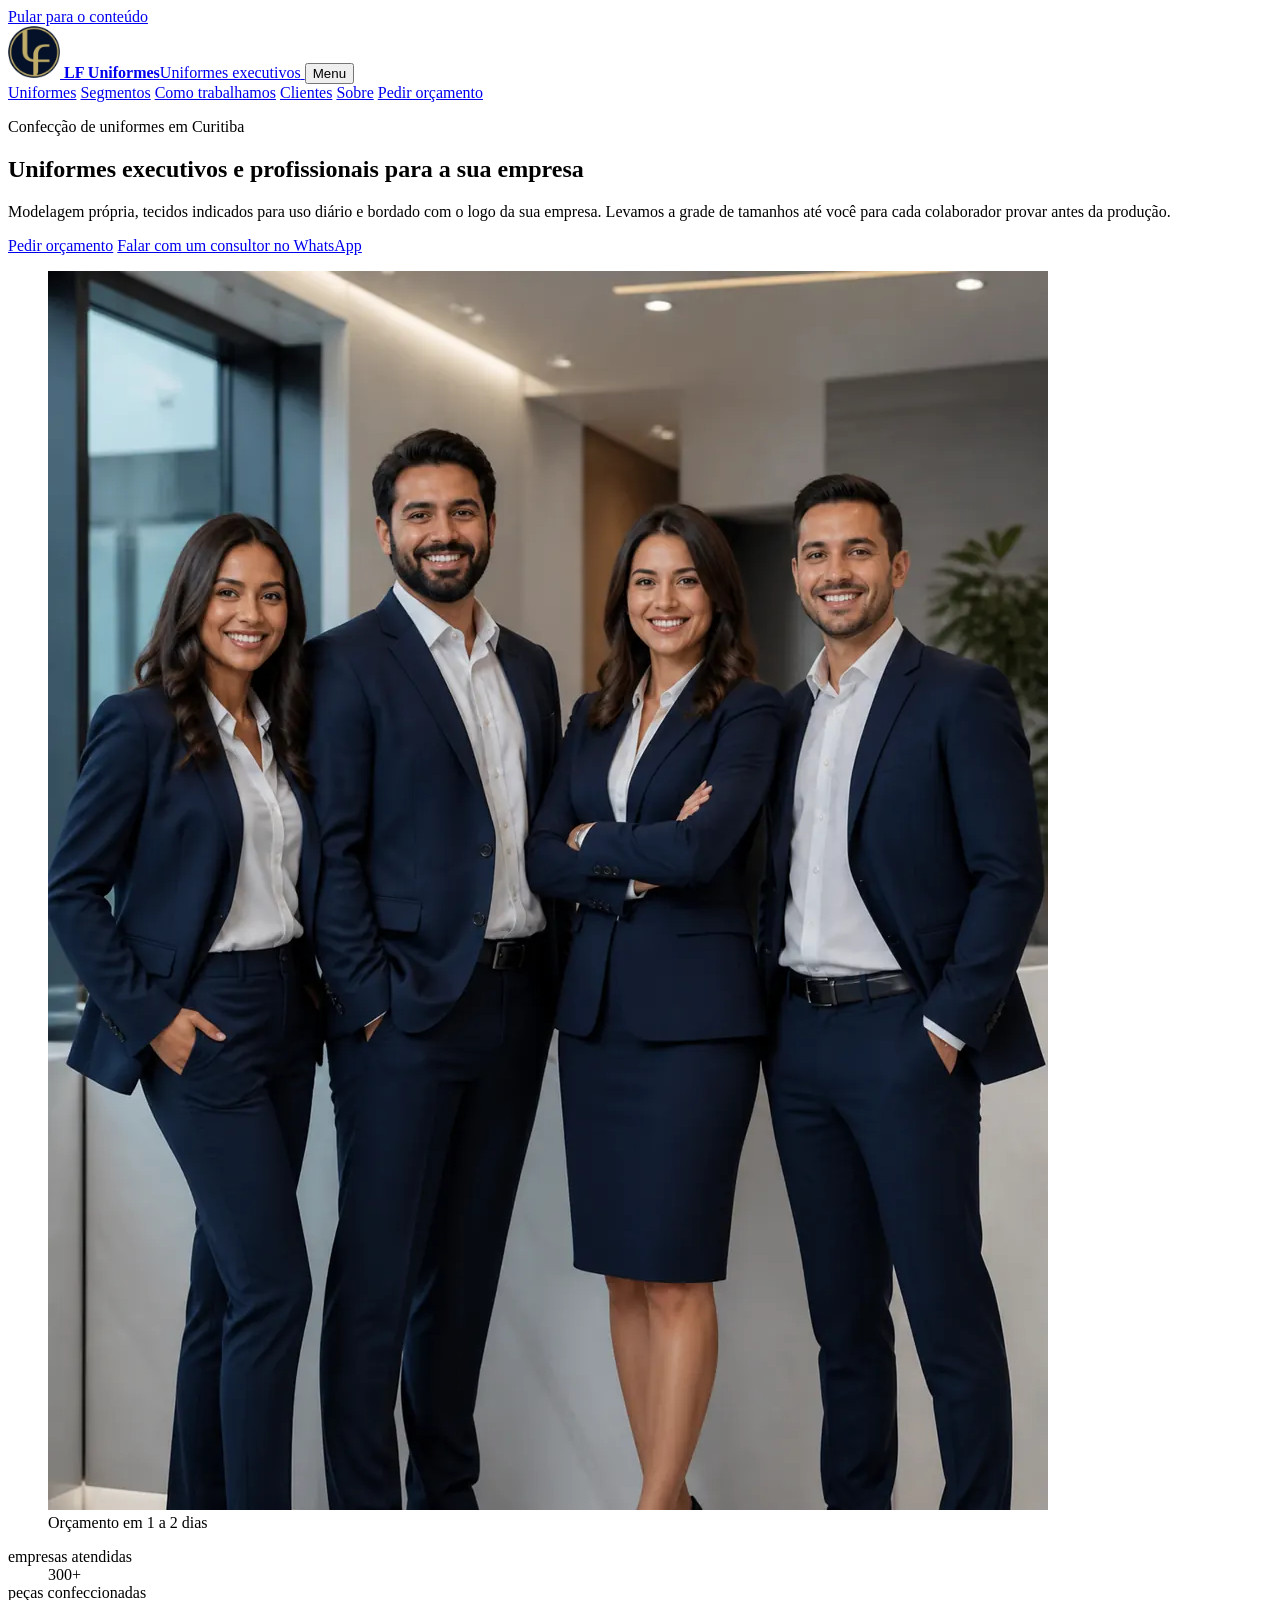
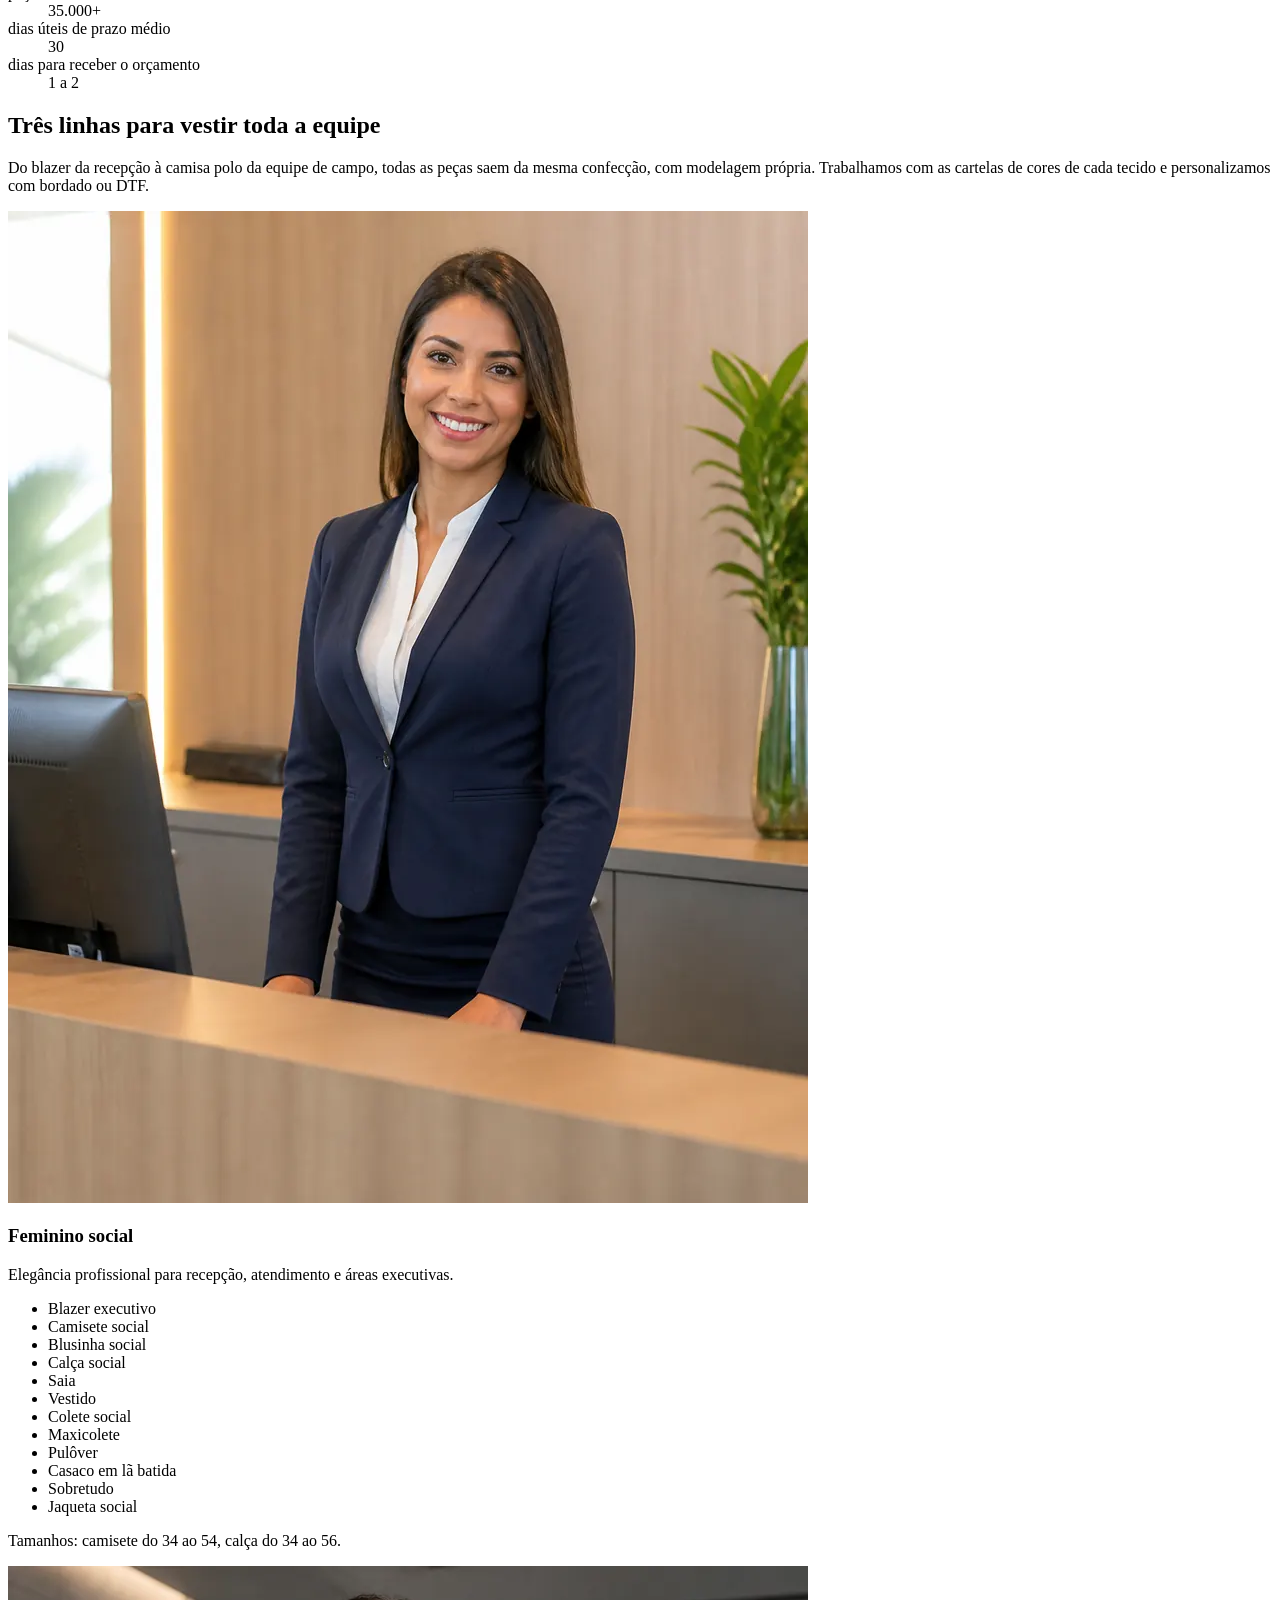
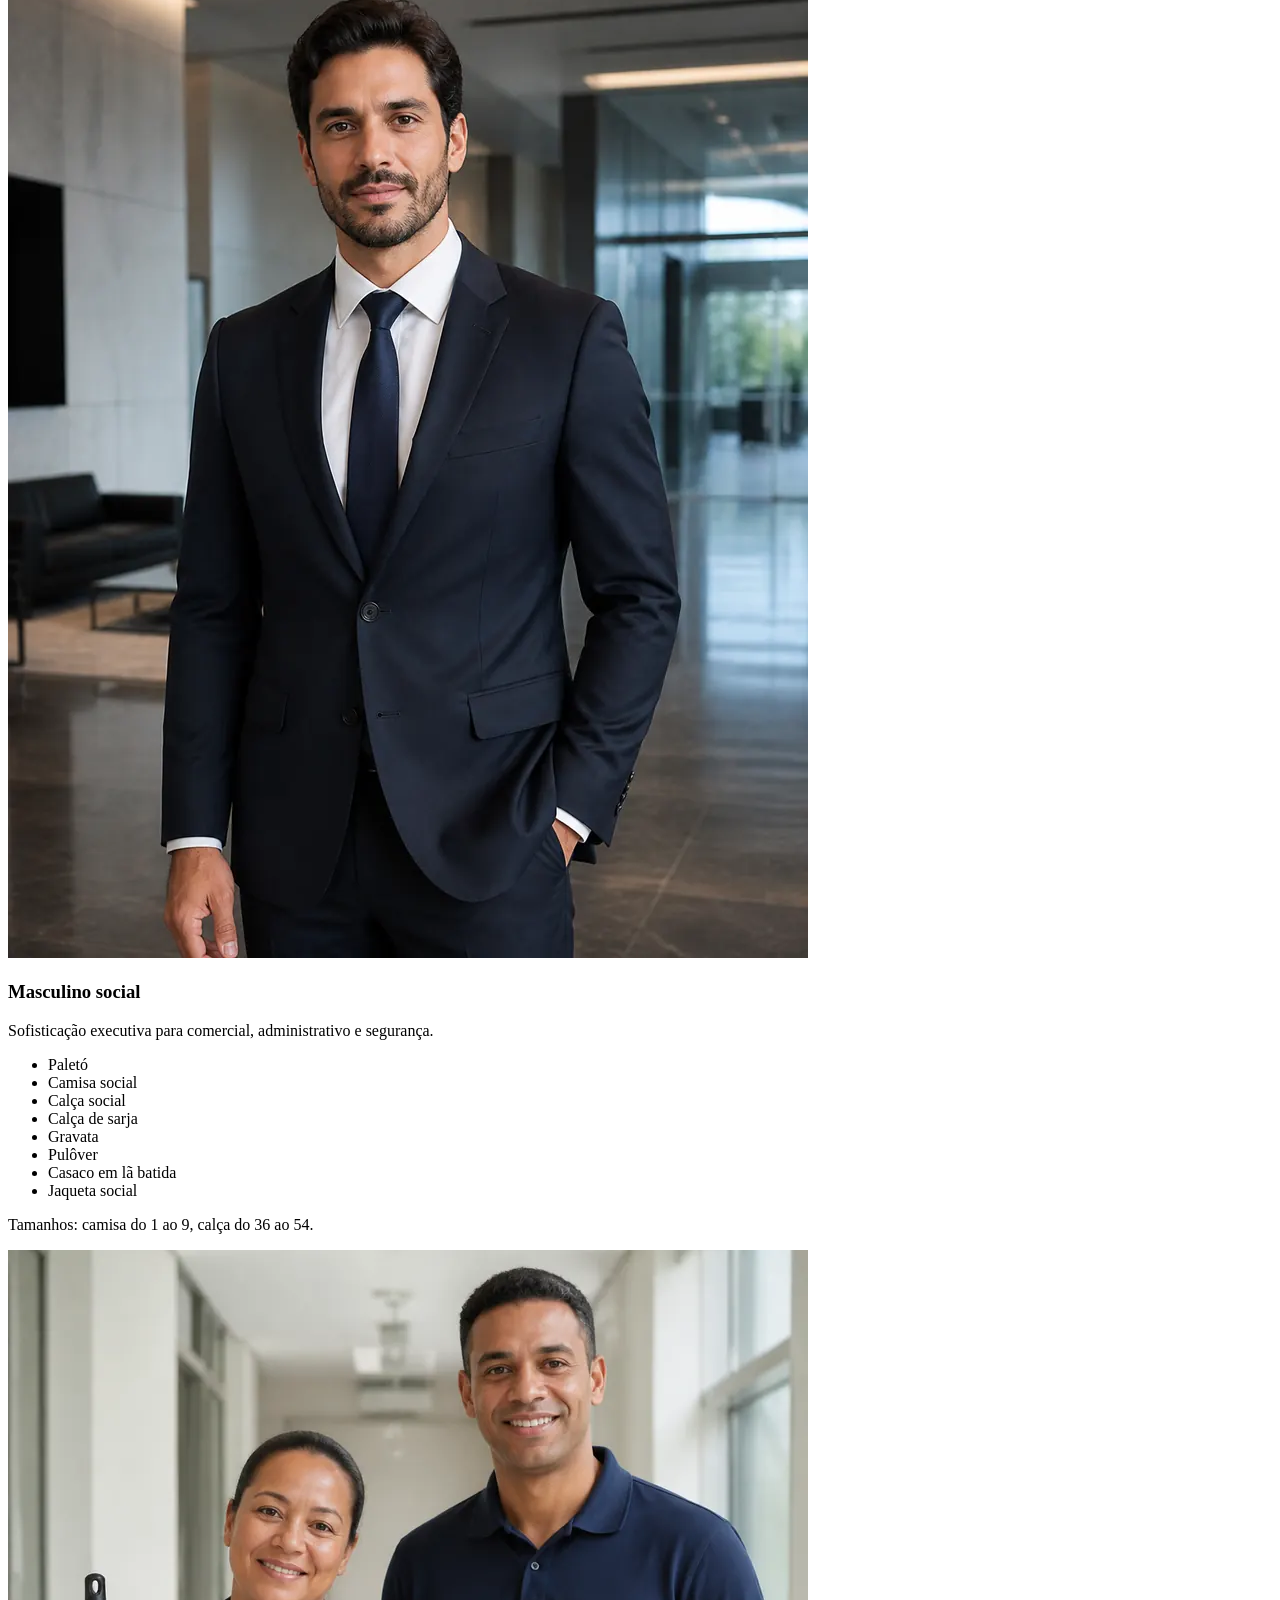
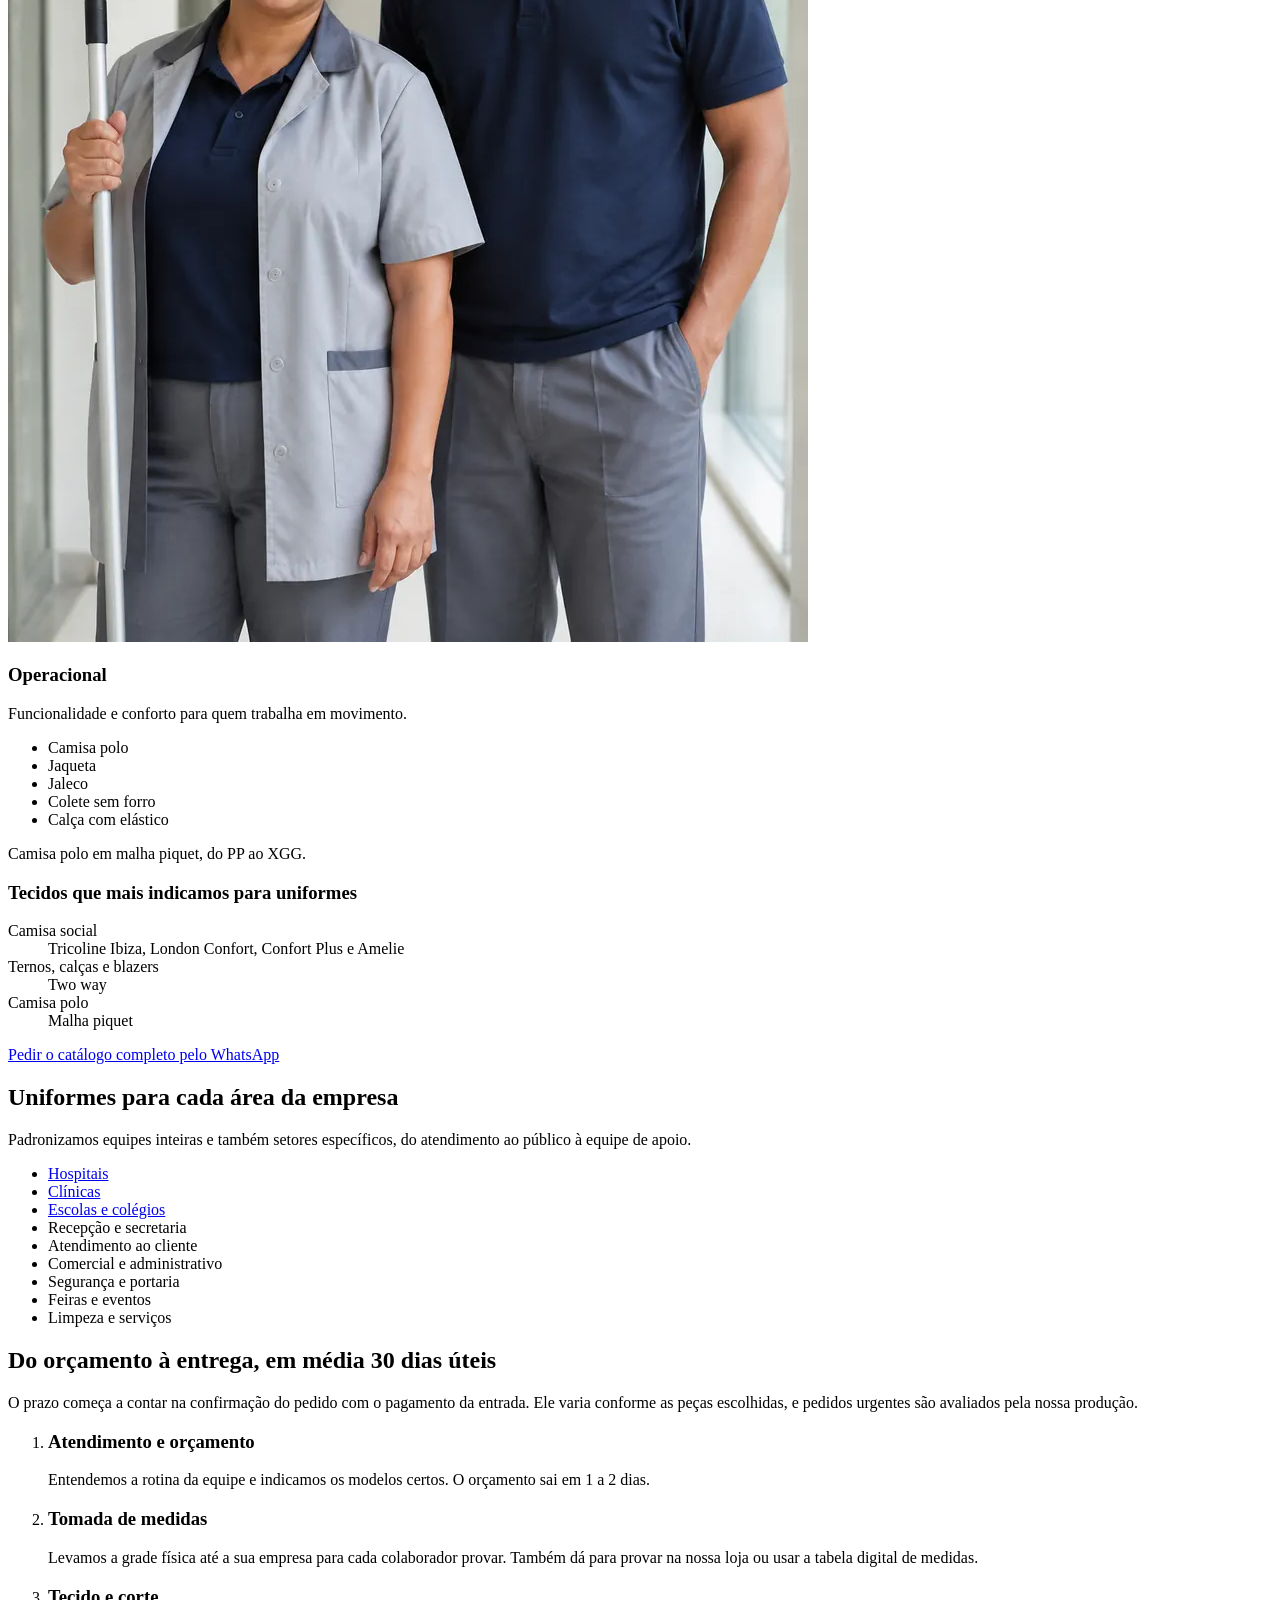
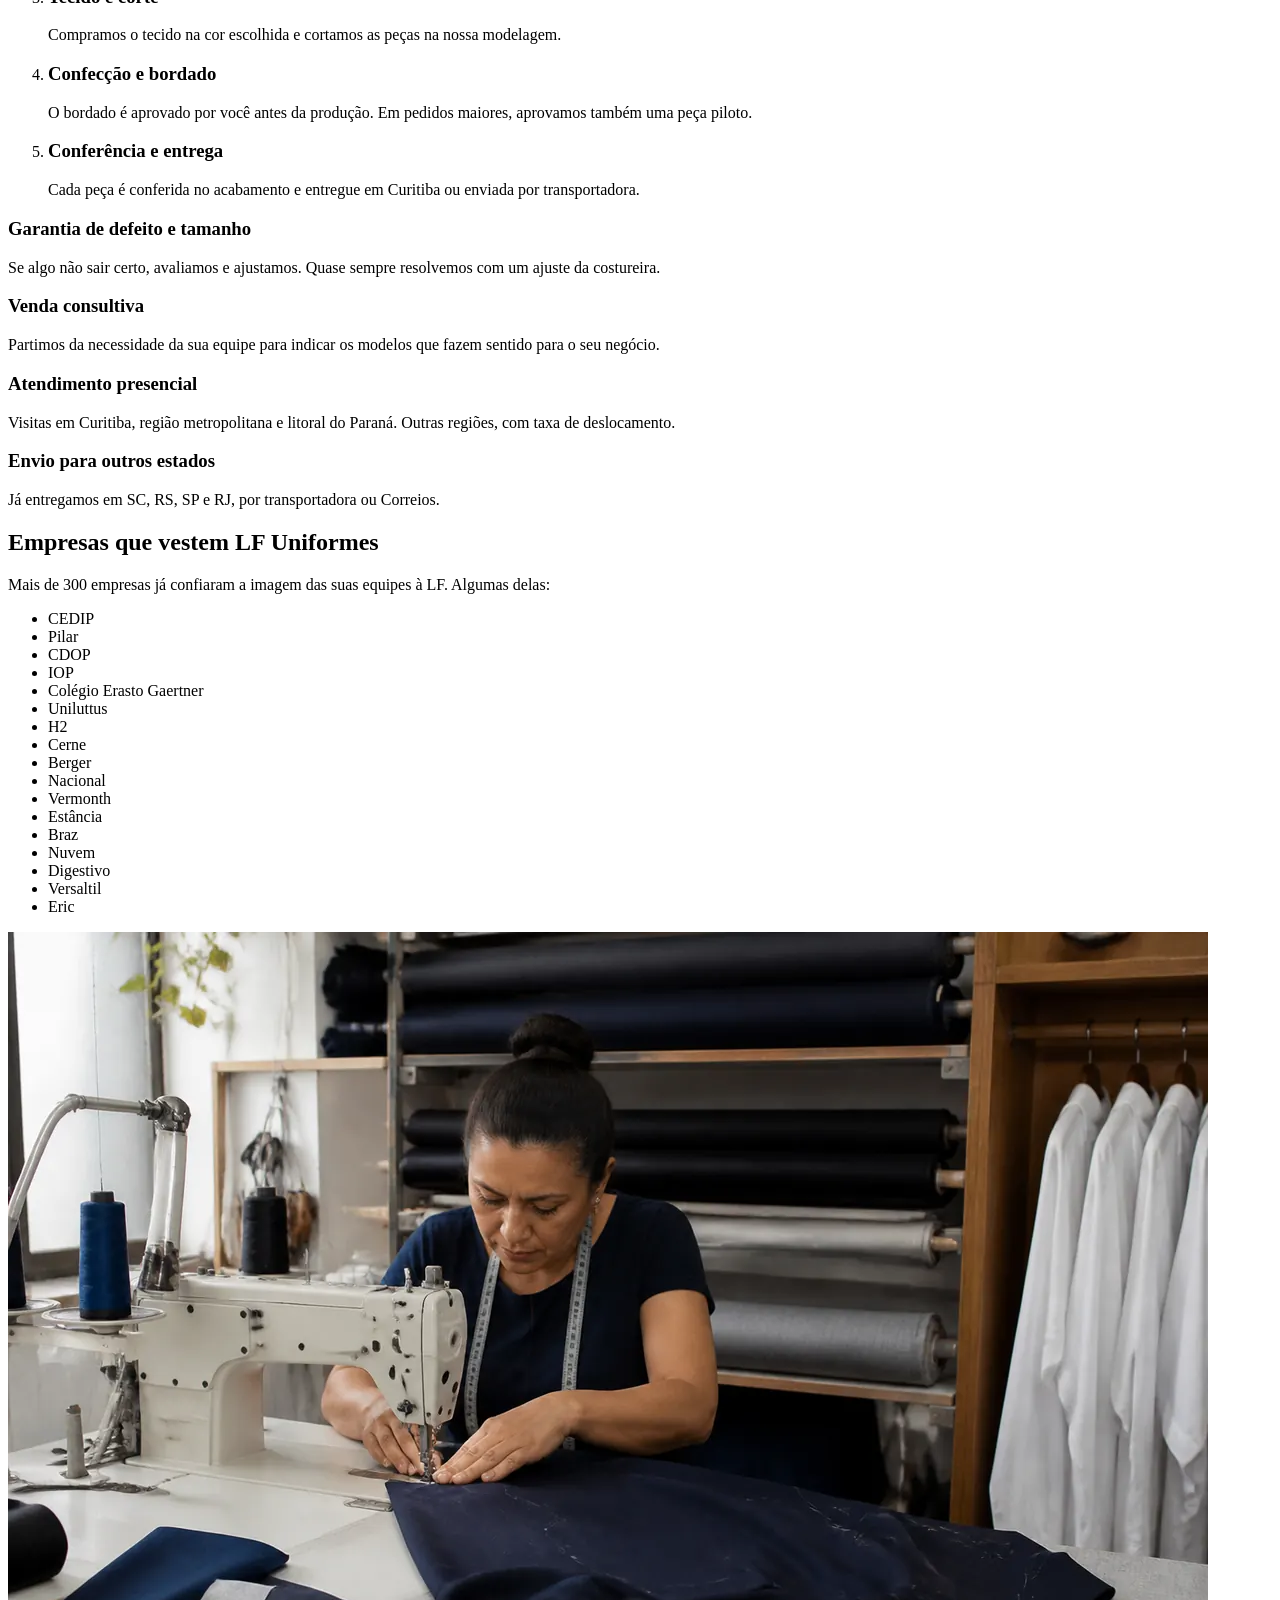
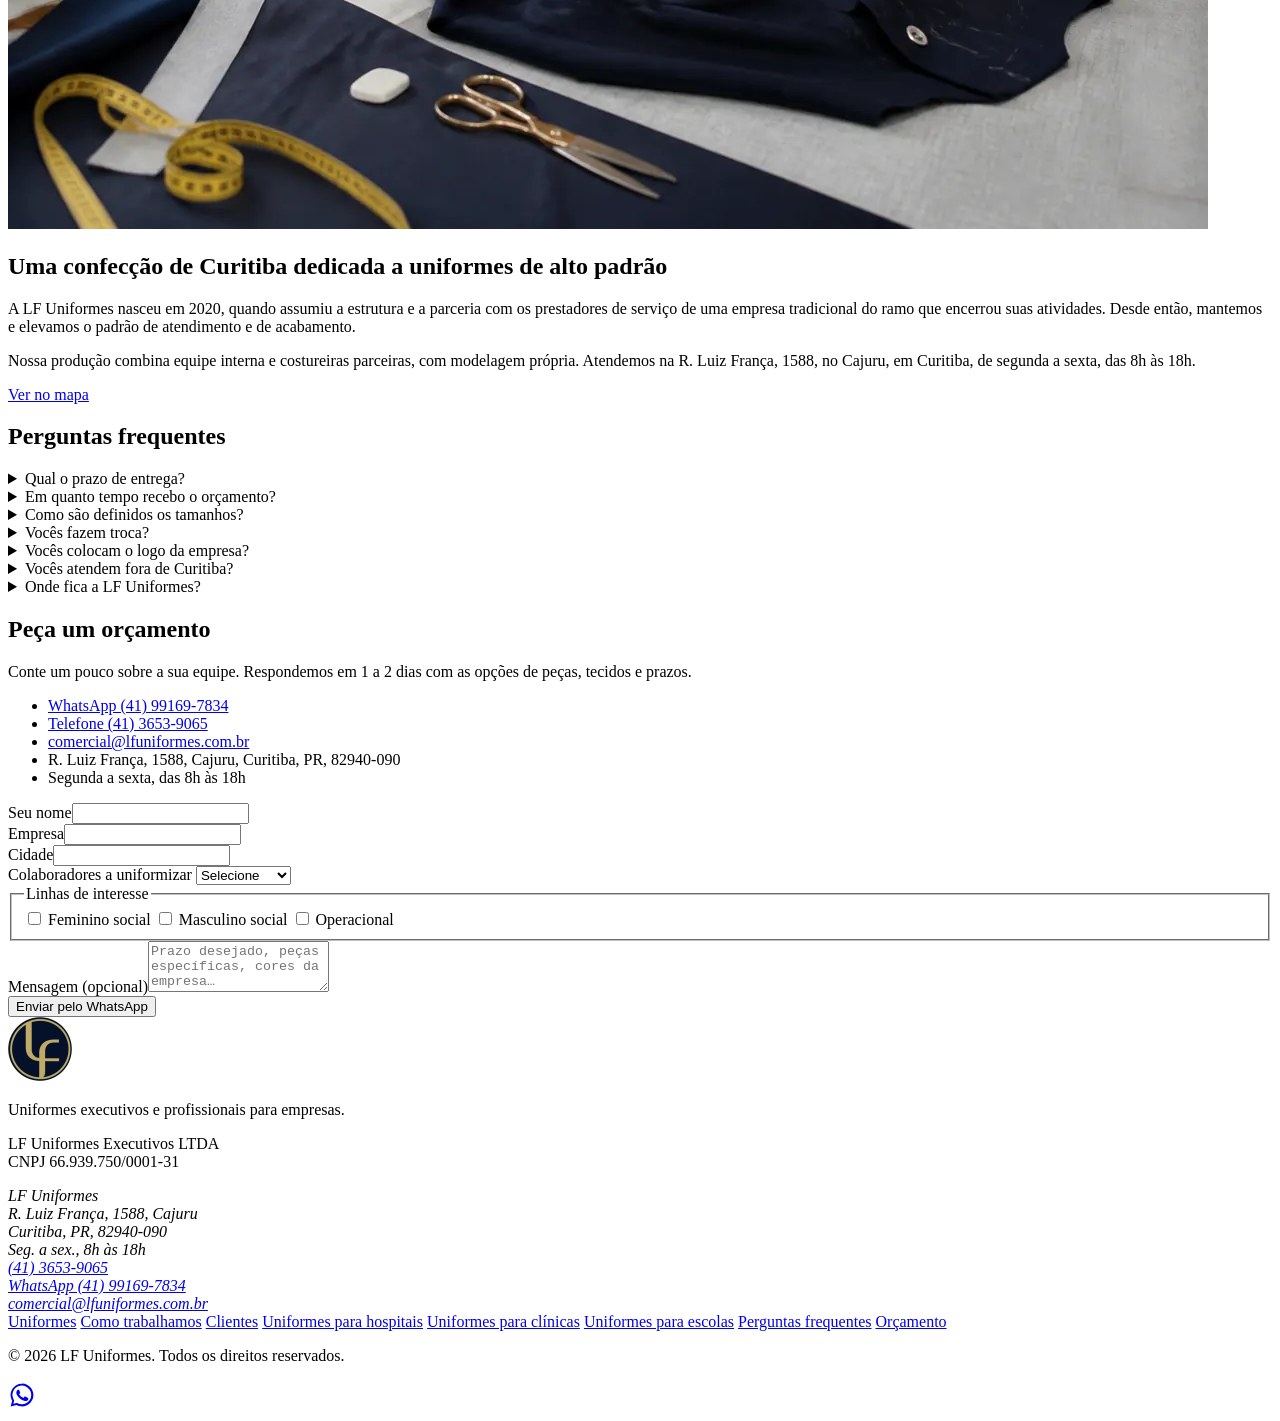
==== commit 2efede74: "Fonte: formulário de orçamento só com WhatsApp Co-Authored-By: Claude Opus 5.5 <noreply@anthropic.co" ====
--- a/site/index.html
+++ b/site/index.html
@@ -2,6 +2,13 @@
 <html lang="pt-BR">
 <head>
   <meta charset="utf-8">
+  <!-- Google Tag Manager -->
+  <script>(function(w,d,s,l,i){w[l]=w[l]||[];w[l].push({'gtm.start':
+  new Date().getTime(),event:'gtm.js'});var f=d.getElementsByTagName(s)[0],
+  j=d.createElement(s),dl=l!='dataLayer'?'&l='+l:'';j.async=true;j.src=
+  'https://www.googletagmanager.com/gtm.js?id='+i+dl;f.parentNode.insertBefore(j,f);
+  })(window,document,'script','dataLayer','GTM-PGRMXWQ');</script>
+  <!-- End Google Tag Manager -->
   <meta name="viewport" content="width=device-width, initial-scale=1">
   <title>Uniformes Executivos e Profissionais em Curitiba | LF Uniformes</title>
   <meta name="description" content="Confecção de uniformes executivos e profissionais em Curitiba. Modelagem própria, bordado com prova, medidas tiradas na sua empresa e prazo médio de 30 dias úteis. Orçamento em 1 a 2 dias.">
@@ -106,6 +113,9 @@
   </script>
 </head>
 <body>
+  <!-- Google Tag Manager (noscript) -->
+  <noscript><iframe src="https://www.googletagmanager.com/ns.html?id=GTM-PGRMXWQ" height="0" width="0" style="display:none;visibility:hidden"></iframe></noscript>
+  <!-- End Google Tag Manager (noscript) -->
   <a class="skip" href="#conteudo">Pular para o conteúdo</a>
 
   <header class="topo">
@@ -330,7 +340,6 @@
           <p class="form__erro" id="form-erro" role="alert" hidden></p>
           <div class="form__acoes">
             <button type="submit" class="btn btn--claro" data-canal="whatsapp">Enviar pelo WhatsApp</button>
-            <button type="submit" class="btn btn--linha-clara" data-canal="email">Enviar por e-mail</button>
           </div>
         </form>
       </div>
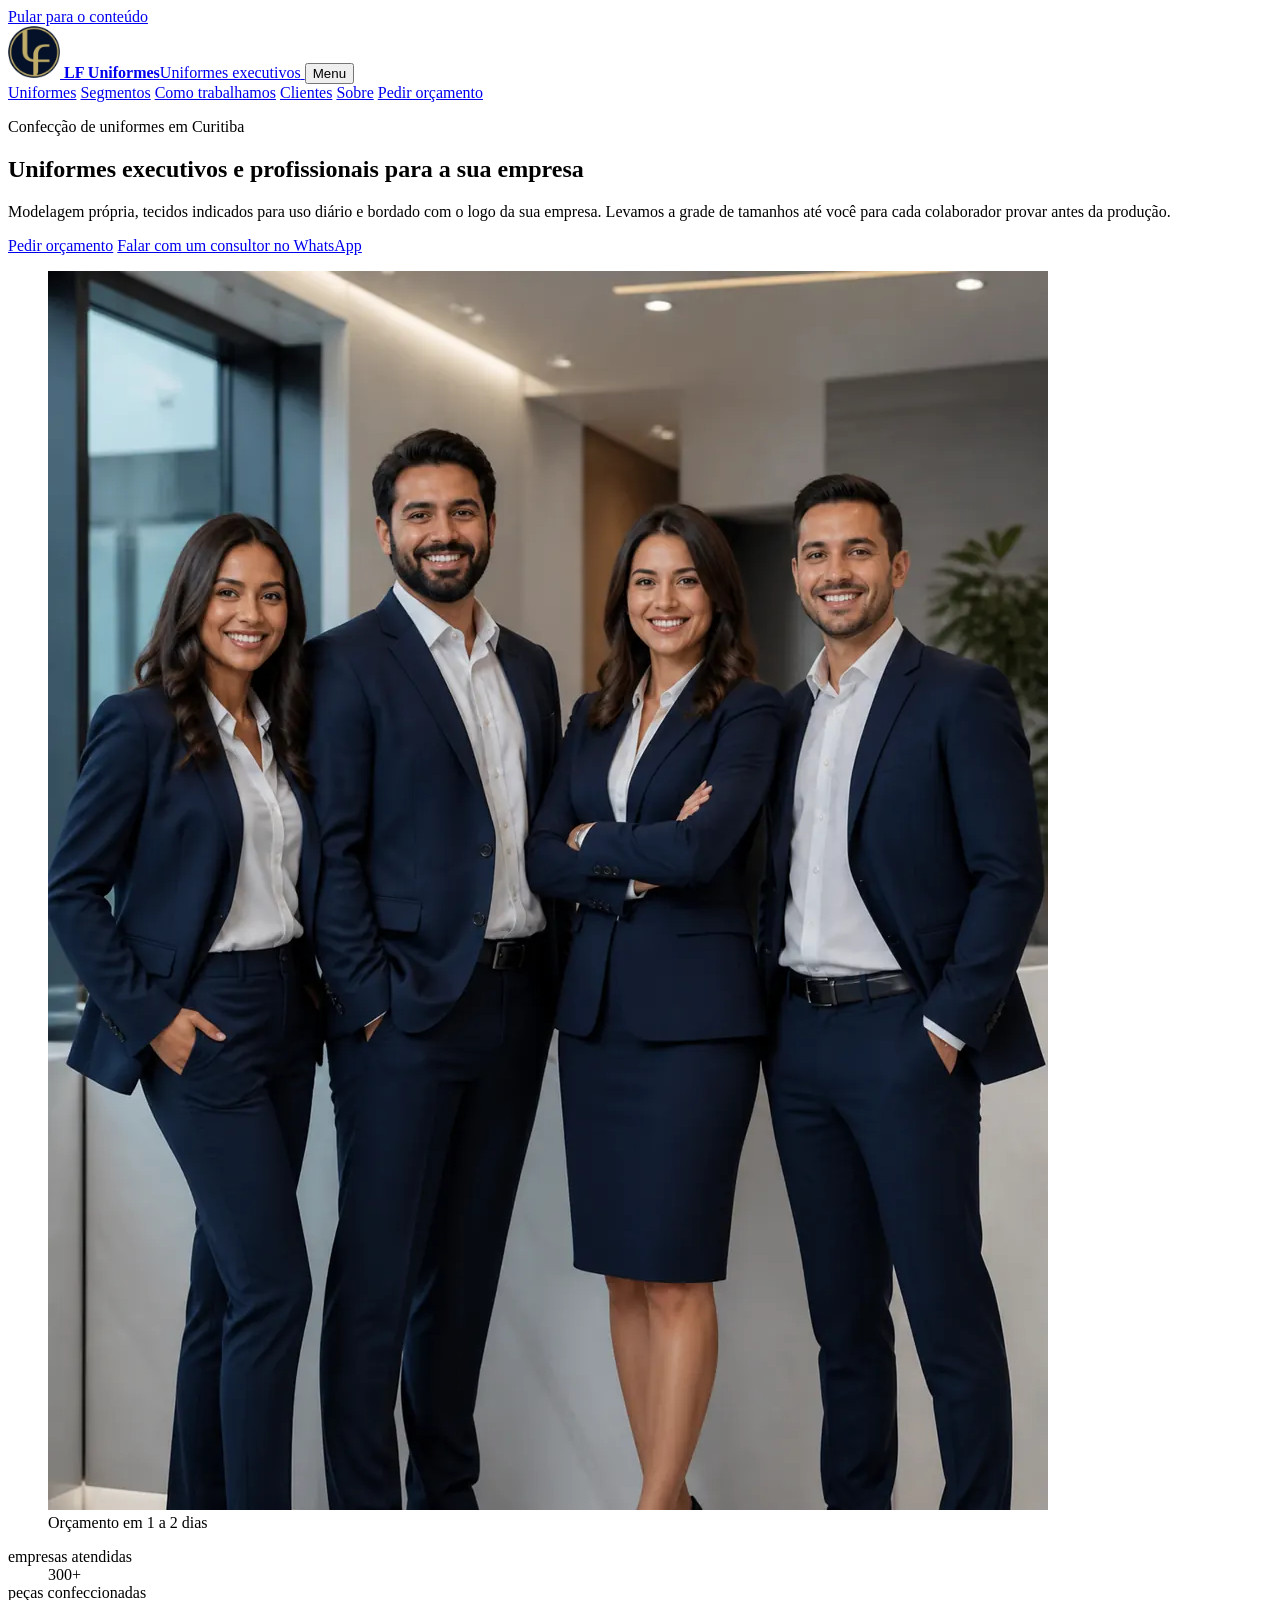
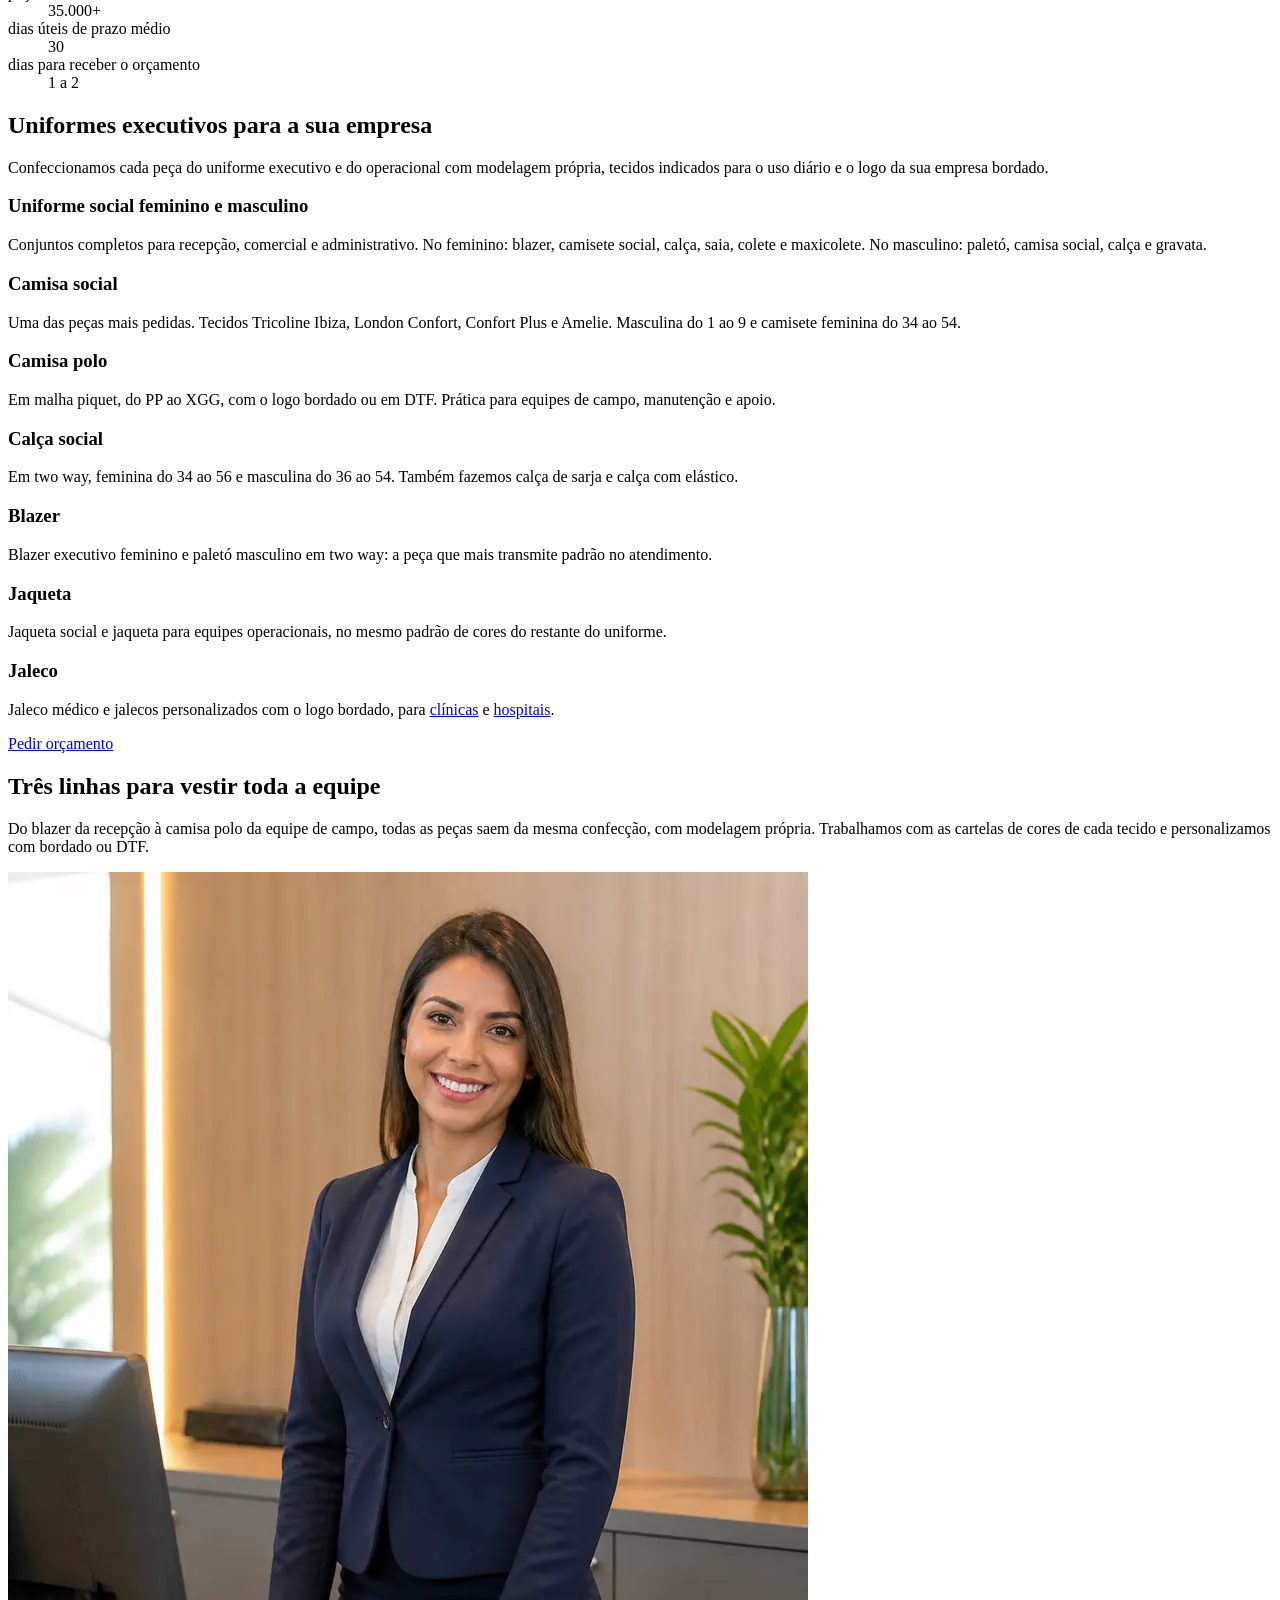
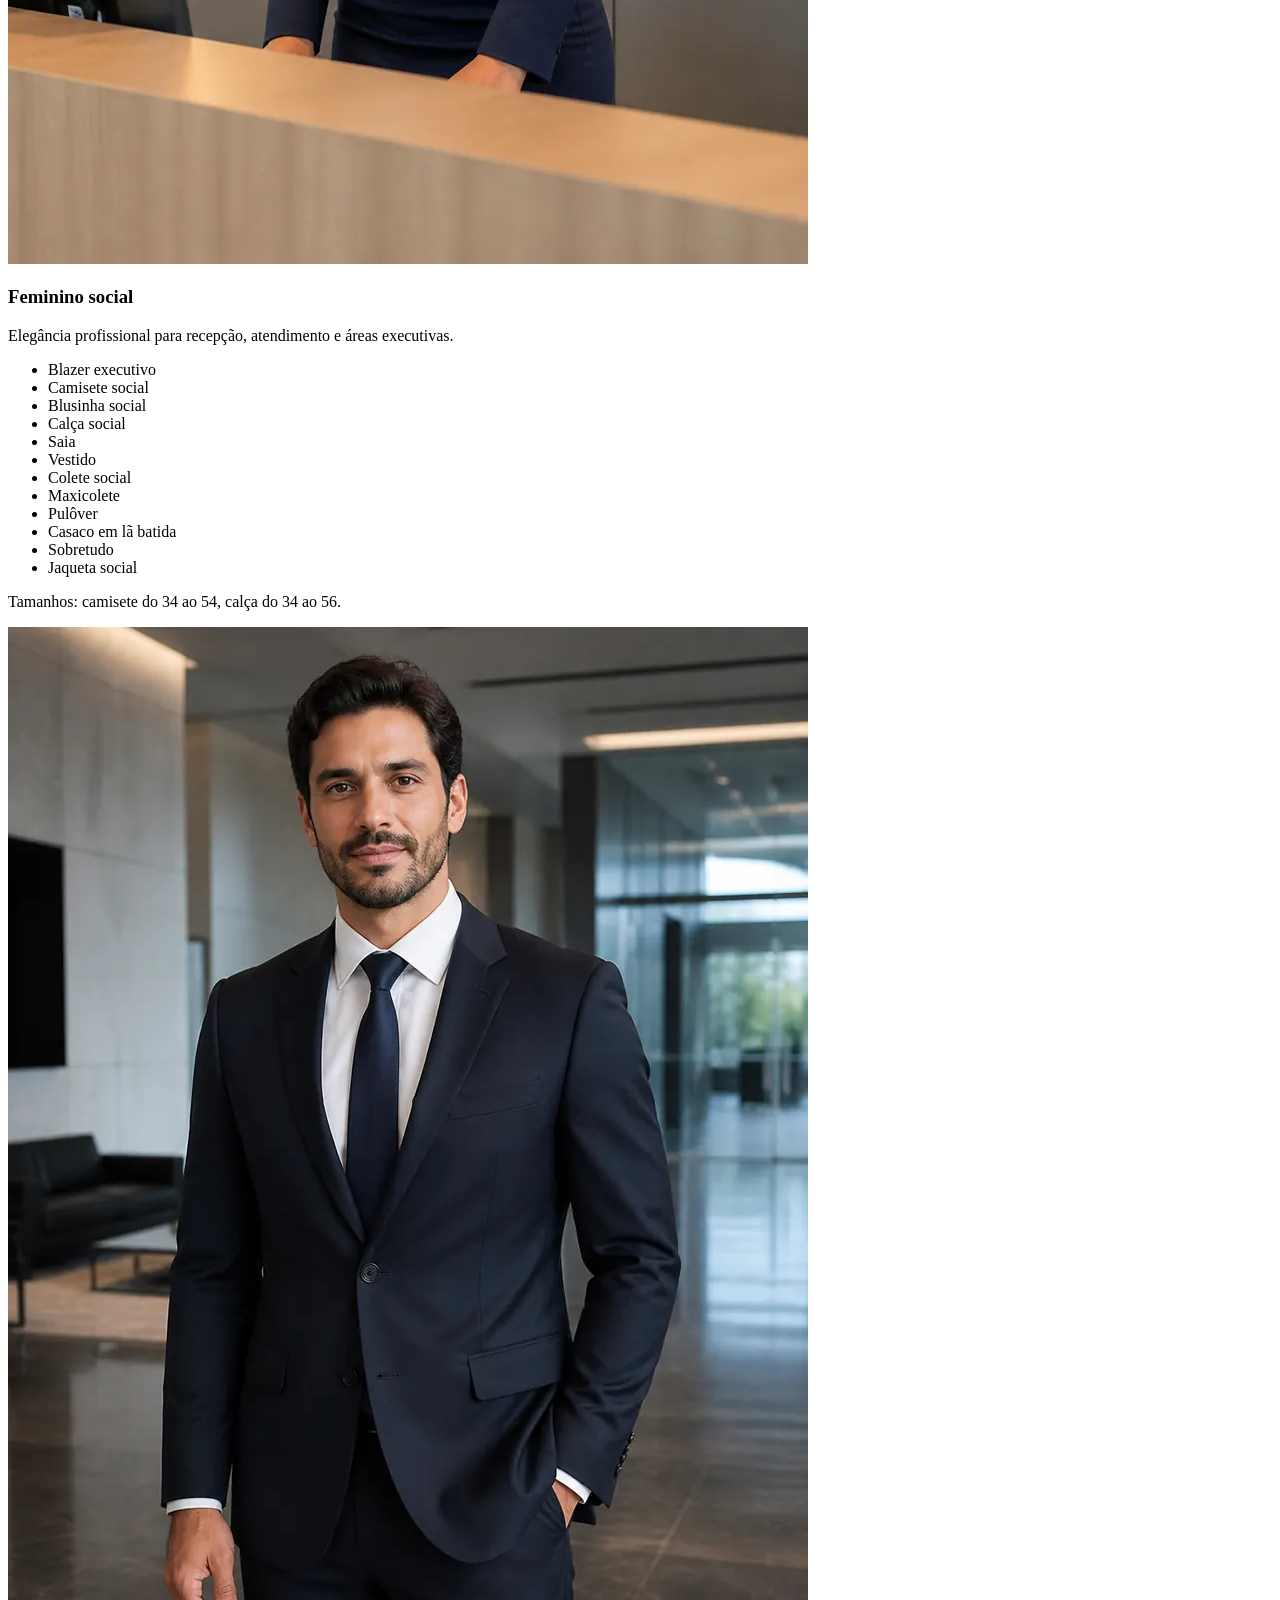
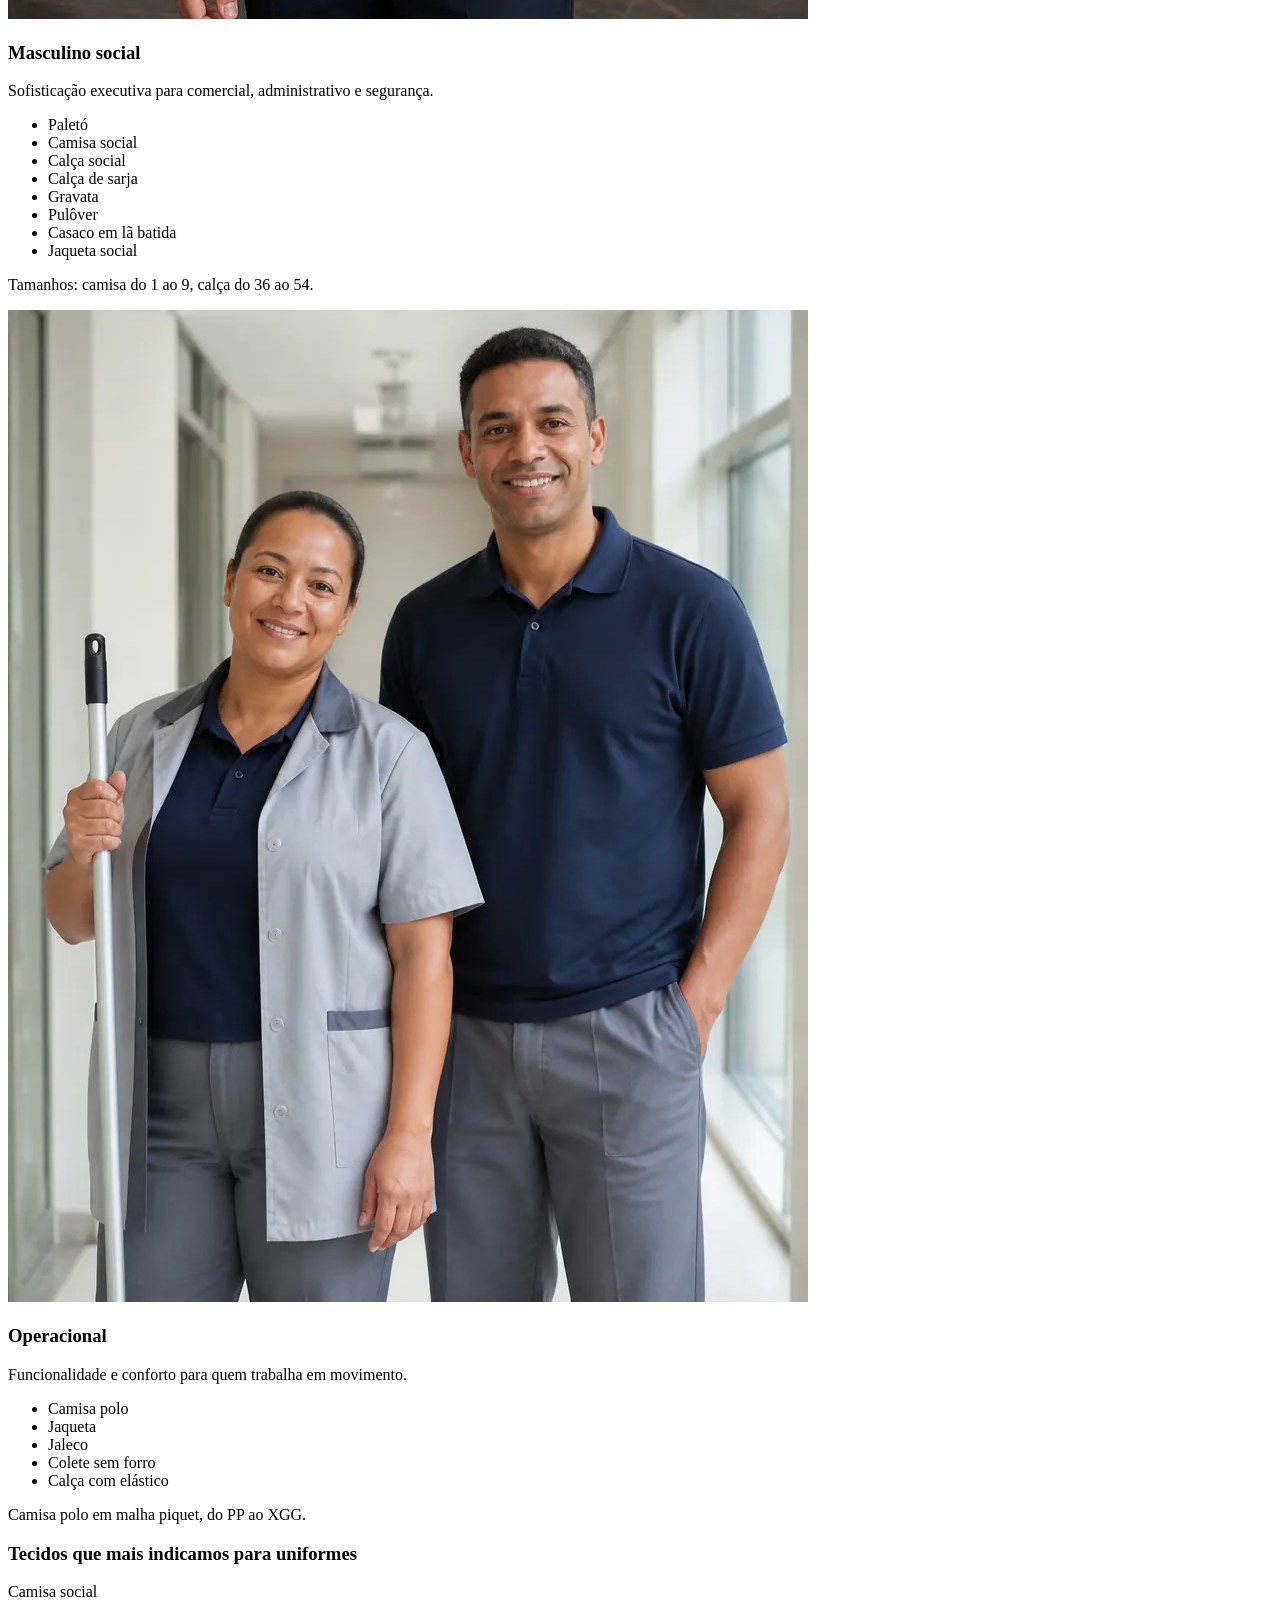
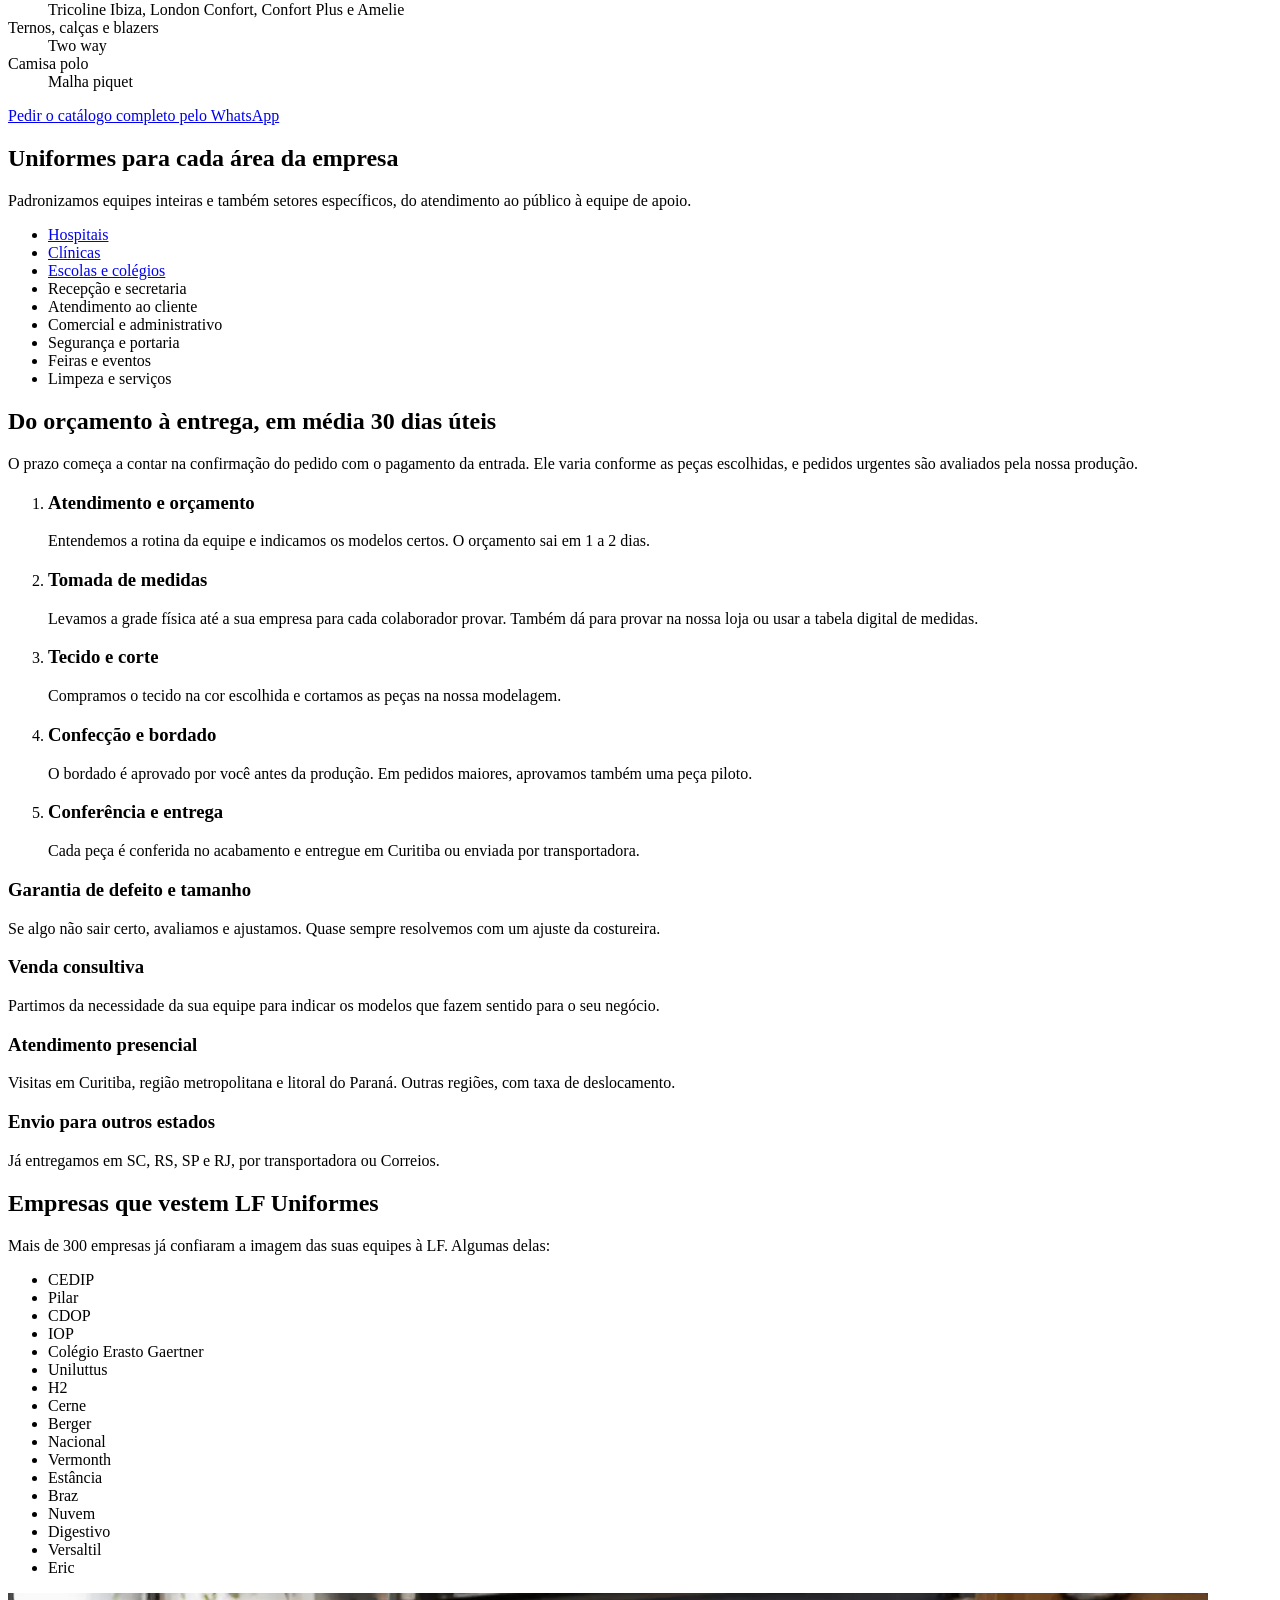
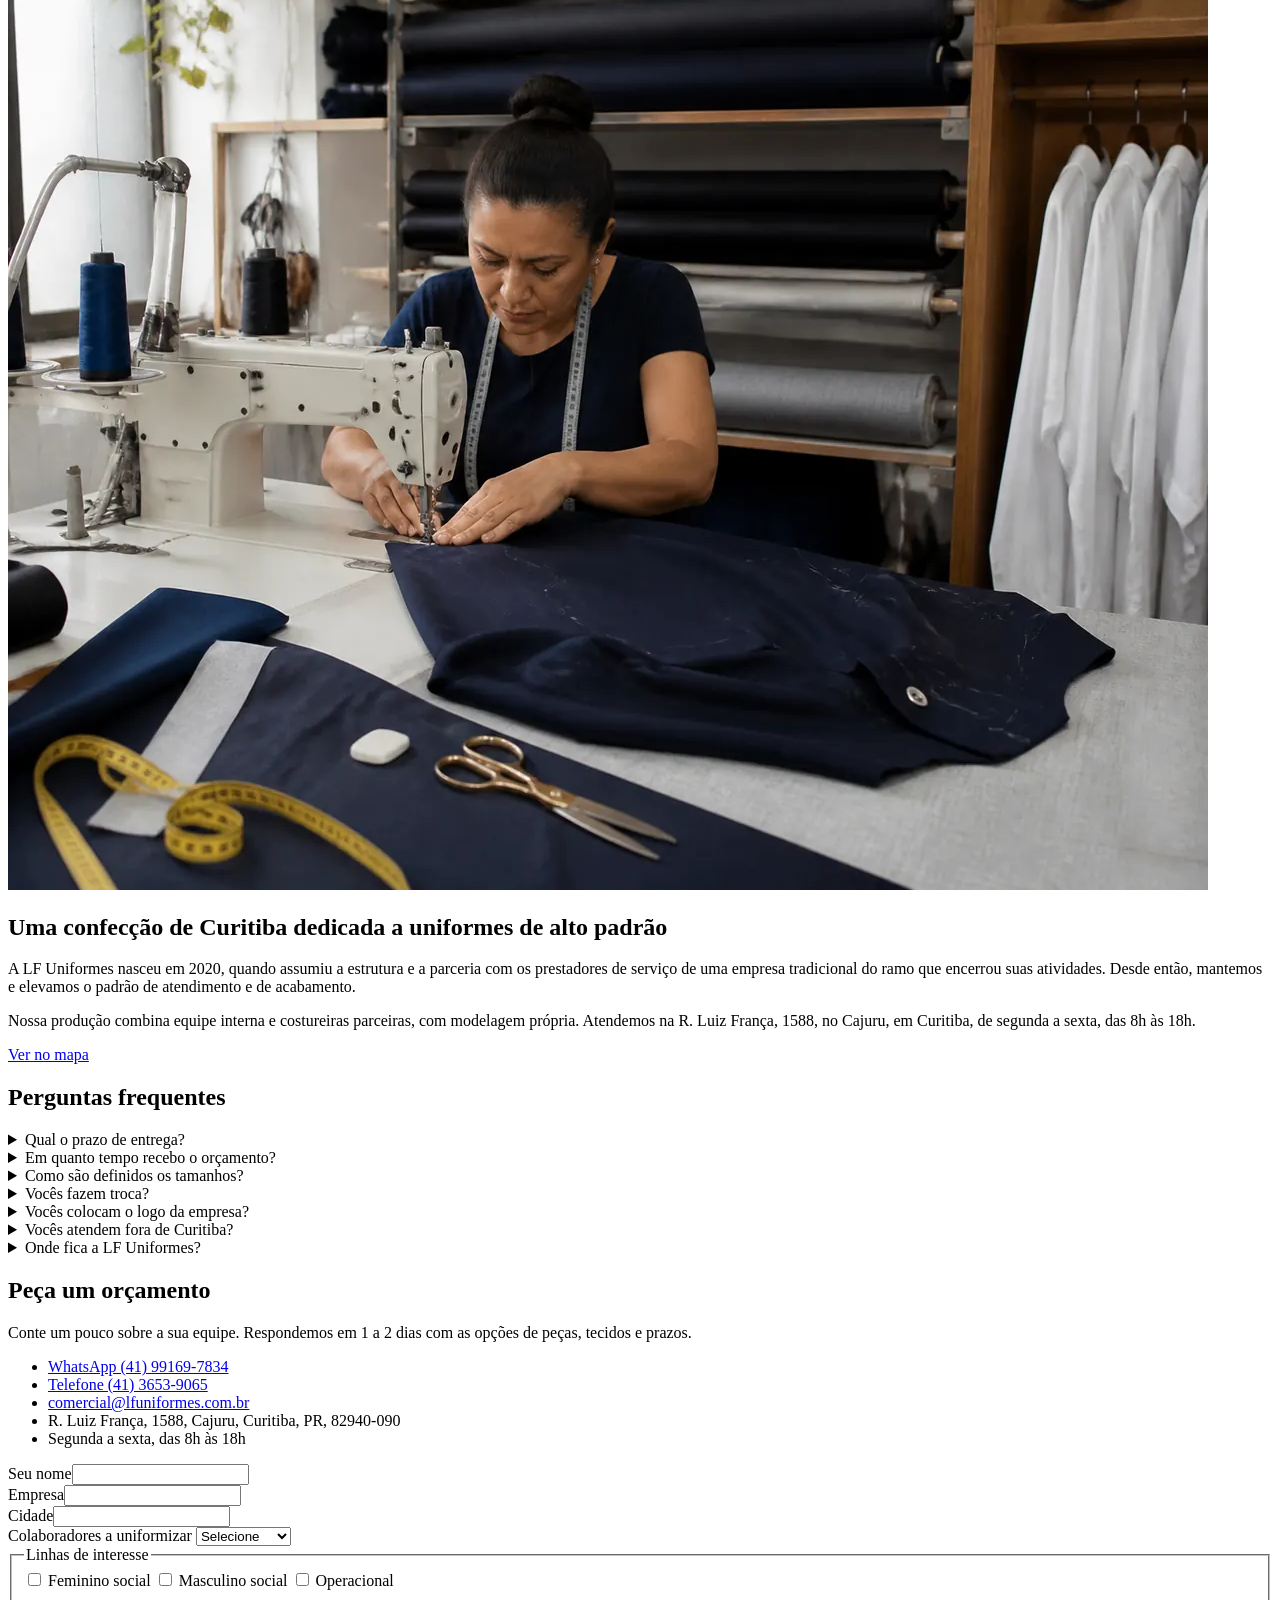
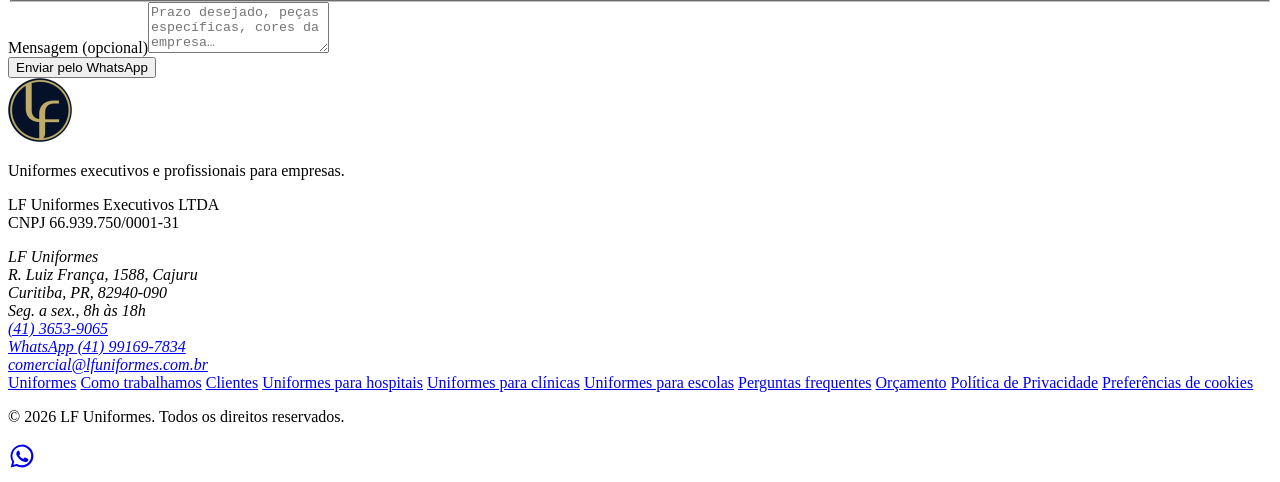
==== commit 8c98800b: "Jalecos, bloco de peças, origem das campanhas, código do lead e Consent Mode - Jalecos (incluindo ja" ====
--- a/site/index.html
+++ b/site/index.html
@@ -2,6 +2,24 @@
 <html lang="pt-BR">
 <head>
   <meta charset="utf-8">
+  <!-- Consent Mode do Google: tudo negado até o visitante aceitar (antes do GTM) -->
+  <script>
+  window.dataLayer = window.dataLayer || [];
+  function gtag(){dataLayer.push(arguments);}
+  gtag('consent', 'default', {
+    ad_storage: 'denied',
+    ad_user_data: 'denied',
+    ad_personalization: 'denied',
+    analytics_storage: 'denied',
+    wait_for_update: 500
+  });
+  try {
+    var lfc = JSON.parse(localStorage.getItem('lf_consentimento') || 'null');
+    if (lfc && lfc.valor === 'granted' && lfc.expira_em > Date.now()) {
+      gtag('consent', 'update', {ad_storage: 'granted', ad_user_data: 'granted', ad_personalization: 'granted', analytics_storage: 'granted'});
+    }
+  } catch (e) {}
+  </script>
   <!-- Google Tag Manager -->
   <script>(function(w,d,s,l,i){w[l]=w[l]||[];w[l].push({'gtm.start':
   new Date().getTime(),event:'gtm.js'});var f=d.getElementsByTagName(s)[0],
@@ -77,7 +95,7 @@
           {"@type": "State", "name": "São Paulo"},
           {"@type": "State", "name": "Rio de Janeiro"}
         ],
-        "knowsAbout": ["uniformes executivos", "uniformes profissionais", "uniformes para hospitais e clínicas", "uniformes escolares para colaboradores", "camisa social para uniforme", "camisa polo piquet", "bordado em uniformes", "confecção de uniformes"],
+        "knowsAbout": ["uniformes executivos", "uniformes profissionais", "jalecos personalizados", "jaleco médico", "uniformes para hospitais e clínicas", "uniformes escolares para colaboradores", "camisa social para uniforme", "camisa polo piquet", "bordado em uniformes", "confecção de uniformes"],
         "hasOfferCatalog": {
           "@type": "OfferCatalog",
           "name": "Linhas de uniformes",
@@ -126,7 +144,7 @@
       </a>
       <button class="menu-btn" aria-expanded="false" aria-controls="menu">Menu</button>
       <nav id="menu" class="nav" aria-label="Principal">
-        <a href="#linhas">Uniformes</a>
+        <a href="#pecas">Uniformes</a>
         <a href="#segmentos">Segmentos</a>
         <a href="#como-trabalhamos">Como trabalhamos</a>
         <a href="#clientes">Clientes</a>
@@ -165,6 +183,44 @@
         <div><dt>dias úteis de prazo médio</dt><dd>30</dd></div>
         <div><dt>dias para receber o orçamento</dt><dd>1 a 2</dd></div>
       </dl>
+    </section>
+
+    <section id="pecas" class="secao">
+      <div class="secao__cab">
+        <h2>Uniformes executivos para a sua empresa</h2>
+        <p>Confeccionamos cada peça do uniforme executivo e do operacional com modelagem própria, tecidos indicados para o uso diário e o logo da sua empresa bordado.</p>
+      </div>
+      <div class="pecas-grade">
+        <article class="peca peca--destaque">
+          <h3>Uniforme social feminino e masculino</h3>
+          <p>Conjuntos completos para recepção, comercial e administrativo. No feminino: blazer, camisete social, calça, saia, colete e maxicolete. No masculino: paletó, camisa social, calça e gravata.</p>
+        </article>
+        <article class="peca">
+          <h3>Camisa social</h3>
+          <p>Uma das peças mais pedidas. Tecidos Tricoline Ibiza, London Confort, Confort Plus e Amelie. Masculina do 1 ao 9 e camisete feminina do 34 ao 54.</p>
+        </article>
+        <article class="peca">
+          <h3>Camisa polo</h3>
+          <p>Em malha piquet, do PP ao XGG, com o logo bordado ou em DTF. Prática para equipes de campo, manutenção e apoio.</p>
+        </article>
+        <article class="peca">
+          <h3>Calça social</h3>
+          <p>Em two way, feminina do 34 ao 56 e masculina do 36 ao 54. Também fazemos calça de sarja e calça com elástico.</p>
+        </article>
+        <article class="peca">
+          <h3>Blazer</h3>
+          <p>Blazer executivo feminino e paletó masculino em two way: a peça que mais transmite padrão no atendimento.</p>
+        </article>
+        <article class="peca">
+          <h3>Jaqueta</h3>
+          <p>Jaqueta social e jaqueta para equipes operacionais, no mesmo padrão de cores do restante do uniforme.</p>
+        </article>
+        <article class="peca">
+          <h3>Jaleco</h3>
+          <p>Jaleco médico e jalecos personalizados com o logo bordado, para <a class="link" href="/uniformes-para-clinicas/">clínicas</a> e <a class="link" href="/uniformes-para-hospitais/">hospitais</a>.</p>
+        </article>
+      </div>
+      <p class="secao__acao"><a class="btn" href="#orcamento">Pedir orçamento</a></p>
     </section>
 
     <section id="linhas" class="secao">
@@ -320,7 +376,7 @@
             <li>Segunda a sexta, das 8h às 18h</li>
           </ul>
         </div>
-        <form class="form" id="form-orcamento" novalidate>
+        <form class="form" id="form-orcamento" data-segmento="home" novalidate>
           <div class="campo"><label for="f-nome">Seu nome</label><input id="f-nome" name="nome" autocomplete="name" required></div>
           <div class="campo"><label for="f-empresa">Empresa</label><input id="f-empresa" name="empresa" autocomplete="organization" required></div>
           <div class="campo campo--meia"><label for="f-cidade">Cidade</label><input id="f-cidade" name="cidade" autocomplete="address-level2"></div>
@@ -371,6 +427,8 @@
         <a href="/uniformes-para-escolas/">Uniformes para escolas</a>
         <a href="#perguntas">Perguntas frequentes</a>
         <a href="#orcamento">Orçamento</a>
+        <a href="/privacidade/">Política de Privacidade</a>
+        <a href="#" data-reabrir-cookies>Preferências de cookies</a>
       </nav>
     </div>
     <p class="rodape__fim">© <span id="ano">2026</span> LF Uniformes. Todos os direitos reservados.</p>
